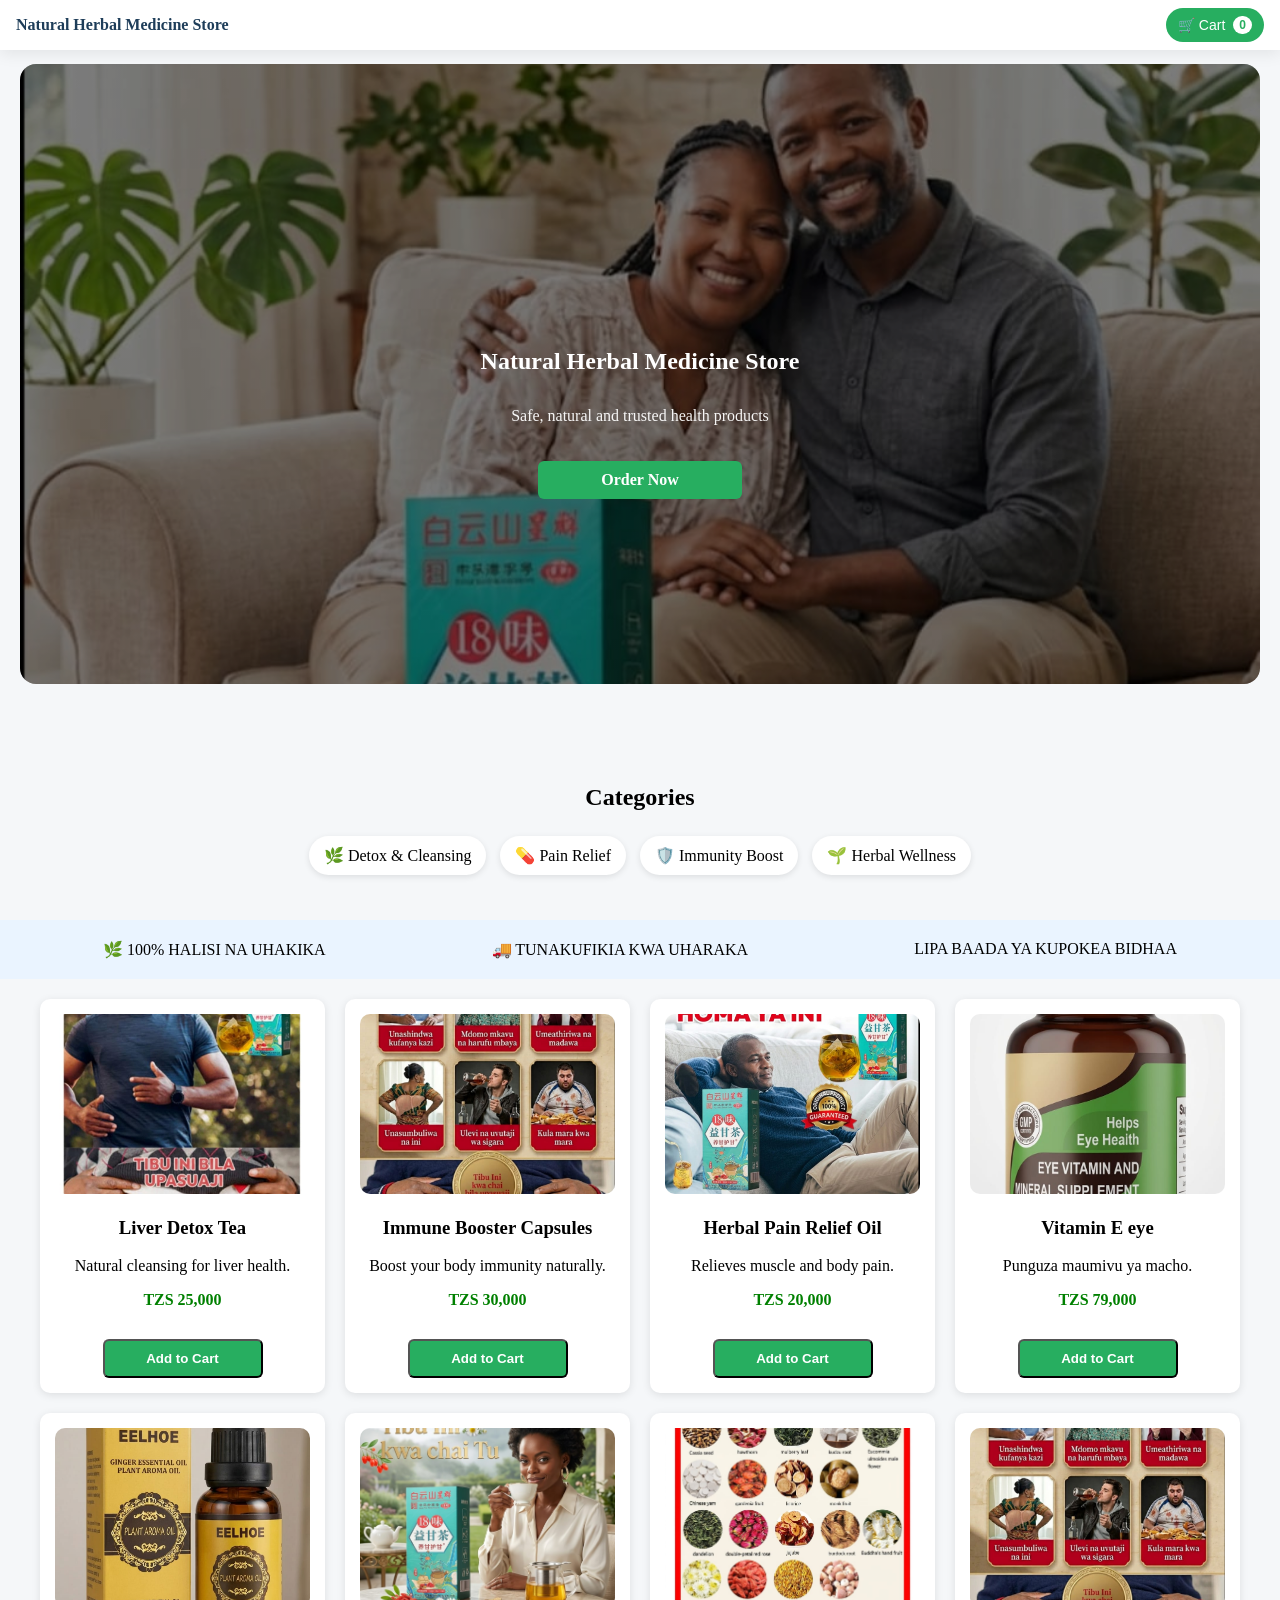
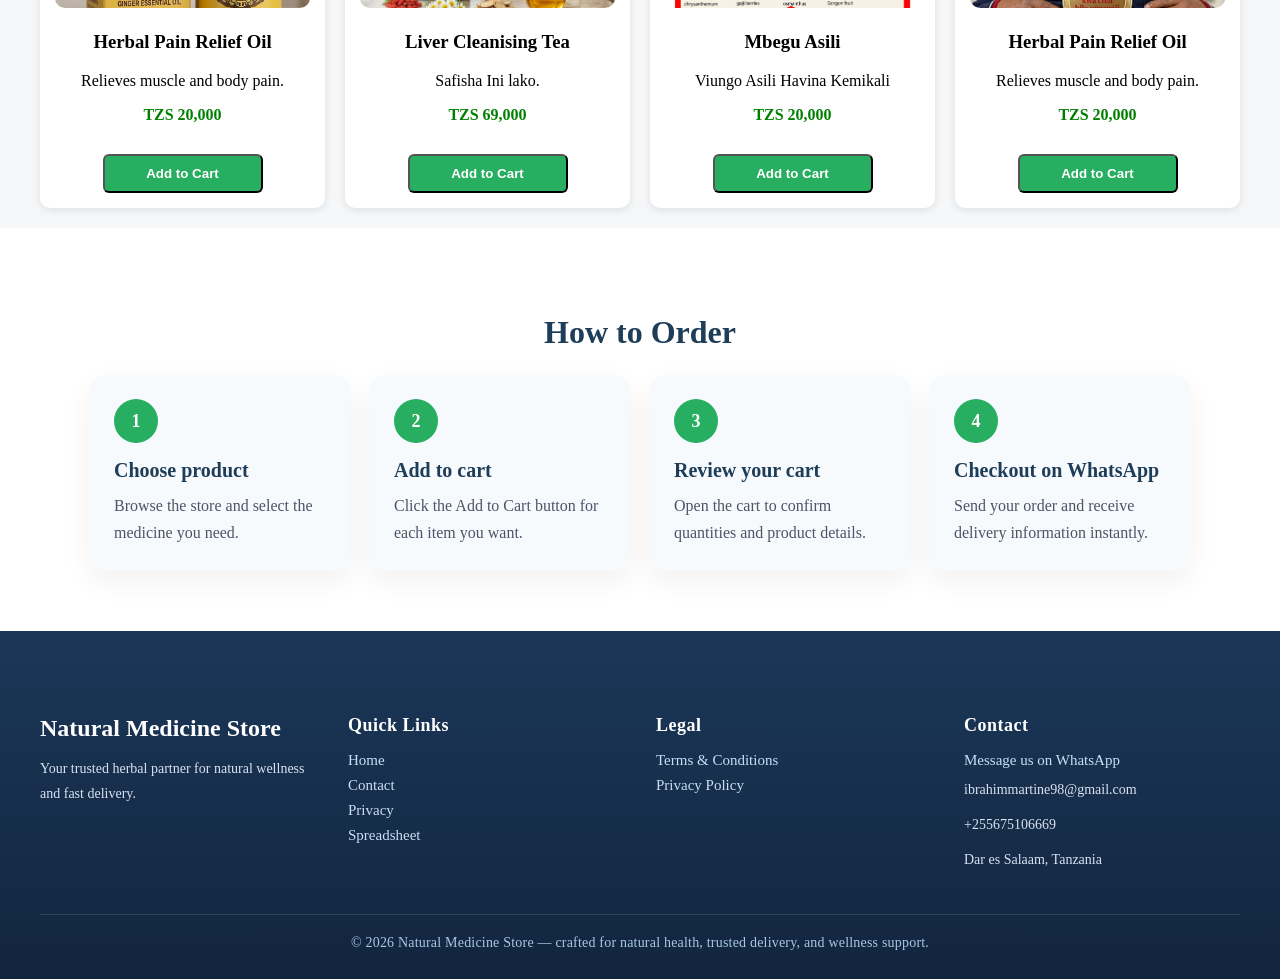
==== index.html @ 86087eaa "Add files via upload" ====
<!DOCTYPE html>
<html lang="en">
<head>
<meta charset="UTF-8">
<meta name="viewport" content="width=device-width, initial-scale=1.0">
<title>Natural Medicine Store</title>

<!-- LINK CSS FILE -->
<link rel="stylesheet" href="style.css">
</head>

<body>
<header class="site-header">
  <div class="brand">
    <h1>Natural Herbal Medicine Store</h1>
  </div>
  <button id="cartButton" class="cart-button" aria-label="Toggle cart" onclick="toggleCart()">
    🛒 Cart <span id="cartCountBadge">0</span>
  </button>
</header>
<div class="cart-dropdown" id="cartDropdown" aria-hidden="true">
  <div class="cart-header">
    <h2>Your Cart (<span id="cartCount">0</span>)</h2>
    <button class="close-cart" onclick="toggleCart(false)" aria-label="Close cart">&times;</button>
  </div>
  <div id="cartItems" class="cart-items">Your cart is empty.</div>
  <div class="cart-summary">
    <p>Total: TZS <span id="total">0</span></p>
    <button class="checkout" onclick="openCheckoutForm()">Checkout</button>
  </div>
</div>
<!-- HERO -->
<section class="hero">
  <h1>Natural Herbal Medicine Store</h1>
  <p>Safe, natural and trusted health products</p>
  <a href="#products" class="btn">Order Now</a>
</section>

<!-- CATEGORIES (2) -->
<section class="categories">
  <h2>Categories</h2>

  <div class="category-box">
    🌿 Detox & Cleansing
  </div>

  <div class="category-box">
    💊 Pain Relief
  </div>

  <div class="category-box">
    🛡️ Immunity Boost
  </div>

  <div class="category-box">
    🌱 Herbal Wellness
  </div>
</section>

<!-- TRUST (5) -->
<section class="trust">
  <div>🌿 100% HALISI NA UHAKIKA</div>
  <div>🚚 TUNAKUFIKIA KWA UHARAKA</div>
  <div>LIPA BAADA YA KUPOKEA BIDHAA</div>
</section>

<!-- PRODUCTS -->
<main id="products" class="main-content">
  <div class="container">

    <div class="card">
      <img src="pics/WhatsApp Image 2026-05-21 at 21.22.15.jpeg" alt="Liver Detox Tea">
      <h3>Liver Detox Tea</h3>
      <p>Natural cleansing for liver health.</p>
      <p class="price">TZS 25,000</p>
      <button class="btn" onclick="addToCart('Liver Detox Tea', 25000)">Add to Cart</button>
    </div>

    <div class="card">
      <img src="pics/WhatsApp Image 2026-05-21 at 21.22.15 (1).jpeg" alt="Immune Booster Capsules">
      <h3>Immune Booster Capsules</h3>
      <p>Boost your body immunity naturally.</p>
      <p class="price">TZS 30,000</p>
      <button class="btn" onclick="addToCart('Immune Booster Capsules', 30000)">Add to Cart</button>
    </div>

    <div class="card">
      <img src="pics/WhatsApp Image 2026-05-21 at 21.22.15 (2).jpeg" alt="Herbal Pain Relief Oil">
      <h3>Herbal Pain Relief Oil</h3>
      <p>Relieves muscle and body pain.</p>
      <p class="price">TZS 20,000</p>
      <button class="btn" onclick="addToCart('Herbal Pain Relief Oil', 20000)">Add to Cart</button>
    </div>
 <div class="card">
      <img src="pics/WhatsApp Image 2026-05-22 at 18.37.34 (2).jpeg" alt="Herbal Pain Relief Oil">
      <h3>Vitamin E eye</h3>
      <p>Punguza maumivu ya macho.</p>
      <p class="price">TZS 79,000</p>
      <button class="btn" onclick="addToCart('Vitamin E eye', 79000)">Add to Cart</button>
    </div>

 <div class="card">
      <img src="pics/WhatsApp Image 2026-05-22 at 18.37.34 (3).jpeg" alt="Herbal Pain Relief Oil">
      <h3>Herbal Pain Relief Oil</h3>
      <p>Relieves muscle and body pain.</p>
      <p class="price">TZS 20,000</p>
      <button class="btn" onclick="addToCart('Herbal Pain Relief Oil', 20000)">Add to Cart</button>
    </div>
     <div class="card">
      <img src="pics/WhatsApp Image 2026-05-21 at 21.22.59.jpeg" alt="Herbal Pain Relief Oil">
      <h3>Liver Cleanising Tea</h3>
      <p>Safisha Ini lako.</p>
      <p class="price">TZS 69,000</p>
      <button class="btn" onclick="addToCart('Liver Cleanising Tea', 69000)">Add to Cart</button>
    </div>
     <div class="card">
      <img src="pics/WhatsApp Image 2026-05-21 at 22.23.45 (1).jpeg" alt="Herbal Pain Relief Oil">
      <h3>Mbegu Asili</h3>
      <p>Viungo Asili Havina Kemikali</p>
      <p class="price">TZS 20,000</p>
      <button class="btn" onclick="addToCart('Mbegu Asili', 20000)">Add to Cart</button>
    </div>
     <div class="card">
      <img src="pics/WhatsApp Image 2026-05-21 at 21.22.15 (1).jpeg" alt="Herbal Pain Relief Oil">
      <h3>Herbal Pain Relief Oil</h3>
      <p>Relieves muscle and body pain.</p>
      <p class="price">TZS 20,000</p>
      <button class="btn" onclick="addToCart('Herbal Pain Relief Oil', 20000)">Add to Cart</button>
    </div>

  </div>
</main>

<!-- HOW TO ORDER (4) -->
<section class="how-order">
  <h2>How to Order</h2>

  <div class="steps">
    <div class="step-card">
      <div class="step-number">1</div>
      <div class="step-content">
        <h3>Choose product</h3>
        <p>Browse the store and select the medicine you need.</p>
      </div>
    </div>
    <div class="step-card">
      <div class="step-number">2</div>
      <div class="step-content">
        <h3>Add to cart</h3>
        <p>Click the Add to Cart button for each item you want.</p>
      </div>
    </div>
    <div class="step-card">
      <div class="step-number">3</div>
      <div class="step-content">
        <h3>Review your cart</h3>
        <p>Open the cart to confirm quantities and product details.</p>
      </div>
    </div>
    <div class="step-card">
      <div class="step-number">4</div>
      <div class="step-content">
        <h3>Checkout on WhatsApp</h3>
        <p>Send your order and receive delivery information instantly.</p>
      </div>
    </div>
  </div>
</section>

<!-- ORDER MODAL -->
<div class="modal" id="orderModal">

  <div class="modal-content">

    <span class="close-btn">&times;</span>

    <h2>Submit Your Order</h2>

    <div id="orderSummaryDisplay" class="order-summary-display">Please review your selected items before submitting.</div>

    <form class="order-form" id="checkoutForm" action="https://docs.google.com/forms/u/0/d/e/1FAIpQLSfnuvNSPP-qaJKgZa5SPJWNSLyfyTn90zziI1OBH-H8wRUbew/formResponse" method="POST" target="_blank" onsubmit="submitOrderToGoogleSheet(event)">

      <input type="text" id="customerName" name="entry.942522329" placeholder="Full Name" autocomplete="name" required>

      <input type="tel" id="customerPhone" name="entry.791209487" placeholder="Phone Number" autocomplete="tel" required>

      <input type="text" id="customerLocation" name="entry.498752024" placeholder="Address" autocomplete="street-address" required>

      <textarea id="customerNotes" name="entry.1526636738" placeholder="Additional Notes"></textarea>

      <input type="hidden" id="customerOrderSummary" name="entry.1662885166">

      <button type="submit">Submit Order</button>

    </form>

  </div>

</div>
<!-- FOOTER NAVIGATION -->
<footer class="site-footer">
  <div class="footer-nav">
    <div class="footer-box brand-box">
      <h3>Natural Medicine Store</h3>
      <p>Your trusted herbal partner for natural wellness and fast delivery.</p>
    </div>

    <div class="footer-box">
      <h4>Quick Links</h4>
      <a href="home.html">Home</a>
      <a href="contacts.html">Contact</a>
      <a href="privacy.html">Privacy</a>
      <a href="https://docs.google.com/spreadsheets/d/e/2PACX-1vS_bCB26eyRlg9YIRBshI_ldUnJxYEa_SJ3iwgpzoTdsbCWXqbNA8Bfqf0vTgKK1xXds-EL3Pj55qef/pubhtml" target="_blank" rel="noreferrer">Spreadsheet</a>
    </div>

    <div class="footer-box">
      <h4>Legal</h4>
      <a href="terms&condition.html">Terms & Conditions</a>
      <a href="privacy.html">Privacy Policy</a>
    </div>

    <div class="footer-box">
      <h4>Contact</h4>
      <a href="https://wa.me/255662887661 " target="_blank">Message us on WhatsApp</a>
      <p>ibrahimmartine98@gmail.com</p>
      <p>+255675106669</p>
      <p>Dar es Salaam, Tanzania</p>
    </div>
  </div>

  <div class="footer-bottom">
    <p>© 2026 Natural Medicine Store — crafted for natural health, trusted delivery, and wellness support.</p>
  </div>
</footer>

<script>

let cart = [];

function addToCart(name, price) {
  const existing = cart.find(item => item.name === name);
  if (existing) {
    existing.quantity += 1;
  } else {
    cart.push({name, price, quantity: 1});
  }
  updateCart();
  toggleCart(true);
}

function updateCart() {
  const cartItems = document.getElementById("cartItems");
  const cartCount = document.getElementById("cartCount");
  const cartCountBadge = document.getElementById("cartCountBadge");
  const total = document.getElementById("total");

  cartItems.innerHTML = "";
  let sum = 0;
  let quantityTotal = 0;

  if (cart.length === 0) {
    cartItems.innerHTML = '<p class="empty-cart">Your cart is empty.</p>';
  } else {
    cart.forEach((item, index) => {
      const itemTotal = item.price * item.quantity;
      sum += itemTotal;
      quantityTotal += item.quantity;

      cartItems.innerHTML += `
        <div class="cart-item">
          <div class="item-info">
            <p class="item-name">${item.name}</p>
            <p class="item-price">TZS ${item.price} x ${item.quantity} = TZS ${itemTotal}</p>
          </div>
          <div class="item-actions">
            <button class="qty-btn" onclick="decrementQuantity(${index})">−</button>
            <span class="qty-value">${item.quantity}</span>
            <button class="qty-btn" onclick="incrementQuantity(${index})">+</button>
            <button class="remove-btn" onclick="removeItem(${index})">Remove</button>
          </div>
        </div>
      `;
    });
  }

  cartCount.innerText = quantityTotal;
  cartCountBadge.innerText = quantityTotal;
  total.innerText = sum;
}

function incrementQuantity(index) {
  cart[index].quantity += 1;
  updateCart();
}

function decrementQuantity(index) {
  if (cart[index].quantity > 1) {
    cart[index].quantity -= 1;
  } else {
    cart.splice(index, 1);
  }
  updateCart();
}

function removeItem(index) {
  cart.splice(index, 1);
  updateCart();
}

function toggleCart(forceOpen) {
  const dropdown = document.getElementById("cartDropdown");
  if (!dropdown) return;
  // ensure any inline 'display:none' is reset when user explicitly toggles
  dropdown.style.display = '';
  const isOpen = dropdown.classList.contains("open");
  const shouldOpen = forceOpen === true || (forceOpen !== false && !isOpen);

  if (shouldOpen) {
    dropdown.classList.add("open");
    dropdown.setAttribute("aria-hidden", "false");
  } else {
    dropdown.classList.remove("open");
    dropdown.setAttribute("aria-hidden", "true");
  }
}

function openCheckoutForm() {
  if (cart.length === 0) {
    alert("Your cart is empty. Add a product first.");
    return;
  }

  // Close the cart dropdown so the checkout modal can take focus
  const dropdown = document.getElementById("cartDropdown");
  if (dropdown) {
    dropdown.classList.remove("open");
    dropdown.setAttribute("aria-hidden", "true");
    // hide completely while checkout modal is open
    dropdown.style.display = 'none';
  }

  updateCheckoutSummary();
  modal.style.display = "flex";
}

function updateCheckoutSummary() {
  const summaryDisplay = document.getElementById("orderSummaryDisplay");
  const summaryInput = document.getElementById("customerOrderSummary");

  let orderText = "Order details:\n\n";
  let total = 0;

  if (cart.length === 0) {
    summaryDisplay.innerHTML = '<p class="empty-cart">Your cart is empty.</p>';
    summaryInput.value = '';
    return;
  }

  // Build an HTML list for a clearer visual summary
  let html = '<ul class="order-list">';

  cart.forEach(item => {
    const itemTotal = item.price * item.quantity;
    total += itemTotal;
    orderText += `${item.name} x ${item.quantity} = TZS ${itemTotal}\n`;

    html += `\n  <li class="order-item">\n    <div class=\"order-name\">${item.name}</div>\n    <div class=\"order-qty\">Qty: ${item.quantity}</div>\n    <div class=\"order-price\">TZS ${itemTotal}</div>\n  </li>`;
  });

  html += '\n</ul>';
  html += `<p class="order-total">Total: TZS ${total}</p>`;

  summaryDisplay.innerHTML = html;
  summaryInput.value = orderText + `\nTotal: TZS ${total}`;
}

function submitOrderToGoogleSheet(event) {
  const form = document.getElementById("checkoutForm");

  // Ensure the summary input is updated before the form is submitted.
  updateCheckoutSummary();

  const dropdown = document.getElementById("cartDropdown");
  if (dropdown) {
    dropdown.style.display = "";
    dropdown.classList.remove("open");
    dropdown.setAttribute("aria-hidden", "true");
  }

  cart = [];
  updateCart();
  modal.style.display = "none";

  // Allow the browser to submit the form normally to Google Forms.
  return true;
}

const modal = document.getElementById("orderModal");
const closeBtn = document.querySelector(".close-btn");

/* CLOSE MODAL */
closeBtn.addEventListener("click", () => {
  modal.style.display = "none";
});

/* CLOSE WHEN CLICK OUTSIDE */
window.addEventListener("click", (e) => {

  if (e.target === modal) {
    modal.style.display = "none";
  }

});

document.addEventListener("click", (e) => {
  const dropdown = document.getElementById("cartDropdown");
  const button = document.getElementById("cartButton");
  if (!dropdown.contains(e.target) && !button.contains(e.target)) {
    dropdown.classList.remove("open");
    dropdown.setAttribute("aria-hidden", "true");
  }
});

updateCart();

</script>

</body>
</html>
---- style.css ----
body {
  margin: 0;
  padding-top: 64px;
  background: #f5f7f9;
  overflow-x: hidden;
}

.site-header {
  position: fixed;
  top: 0;
  left: 0;
  right: 0;
  z-index: 1000;
  display: flex;
  justify-content: space-between;
  align-items: center;
  padding: 8px 16px;
  background: #ffffff;
  box-shadow: 0 4px 15px rgba(0,0,0,0.08);
}

.site-header .brand h1 {
  margin: 0;
  font-size: 16px;
  color: #1e3d59;
}

.cart-button {
  display: inline-flex;
  align-items: center;
  gap: 8px;
  border: none;
  background: #27ae60;
  color: white;
  border-radius: 999px;
  padding: 8px 12px;
  cursor: pointer;
  font-size: 14px;
}

#cartCountBadge {
  background: #ffffff;
  color: #27ae60;
  border-radius: 999px;
  padding: 2px 6px;
  font-size: 12px;
  font-weight: bold;
}

/* HERO */
.hero {
  position: relative;
  display: flex;
  flex-direction: column;
  justify-content: center;
  text-align: center;
  padding: 140px 20px 60px;
  margin: 0 auto 40px;
  max-width: 1200px;
  min-height: 420px;
  border-radius: 16px;
  background: linear-gradient(rgba(0,0,0,0.35), rgba(0,0,0,0.35)),
    url("pics/WhatsApp Image 2026-05-21 at 22.23.45.jpeg") center/cover no-repeat;
  color: white;
  overflow: hidden;
}

.hero h1 {
  color: #ffffff;
  margin-bottom: 16px;
}

.hero p {
  color: rgba(255,255,255,0.95);
}

.hero::before {
  content: "";
  position: absolute;
  inset: 0;
  background: rgba(0,0,0,0.25);
  z-index: 0;
}

.hero > * {
  position: relative;
  z-index: 1;
}

.btn {
  display: inline-flex;
  align-items: center;
  justify-content: center;
  margin: 20px auto 0;
  padding: 10px 22px;
  min-width: 160px;
  max-width: 280px;
  width: auto;
  background: #27ae60;
  color: white;
  text-decoration: none;
  border-radius: 6px;
  font-weight: 600;
}
/* CATEGORIES */
.categories {
  text-align: center;
  padding: 40px 20px;
}

.category-box {
  display: inline-block;
  background: white;
  padding: 10px 15px;
  margin: 5px;
  border-radius: 20px;
  box-shadow: 0 2px 6px rgba(0,0,0,0.1);
}


/* PRODUCTS */
.main-content {
  display: grid;
  grid-template-columns: 1fr;
  gap: 20px;
  align-items: start;
  padding: 20px;
  max-width: 1200px;
  margin: auto;
}

.container {
  display: grid;
  grid-template-columns: repeat(auto-fit, minmax(250px, 1fr));
  gap: 20px;
}

.card {
  background: white;
  border-radius: 10px;
  padding: 15px;
  box-shadow: 0 2px 8px rgba(0,0,0,0.1);
  text-align: center;
}

.card img {
  width: 100%;
  height: 180px;
  object-fit: cover;
  border-radius: 10px;
}

.price {
  color: green;
  font-weight: bold;
  margin: 10px 0;
}

.btn:hover {
  background: #219150;
}
/* TRUST */
.trust {
  display: flex;
  justify-content: space-around;
  padding: 20px;
  background: #eaf4ff;
}

/* HOW TO ORDER */
.how-order {
  text-align: center;
  padding: 60px 20px;
  background: #ffffff;
}

.how-order h2 {
  font-size: 32px;
  margin-bottom: 24px;
  color: #1e3d59;
}

.steps {
  display: grid;
  grid-template-columns: repeat(auto-fit, minmax(220px, 1fr));
  gap: 20px;
  max-width: 1100px;
  margin: 0 auto;
}

.step-card {
  background: #f7fafc;
  border-radius: 16px;
  padding: 24px;
  text-align: left;
  box-shadow: 0 10px 30px rgba(0, 0, 0, 0.06);
  transition: transform 0.25s ease, box-shadow 0.25s ease;
}

.step-card:hover {
  transform: translateY(-4px);
  box-shadow: 0 16px 40px rgba(0, 0, 0, 0.09);
}

.step-number {
  width: 44px;
  height: 44px;
  border-radius: 50%;
  background: #27ae60;
  color: white;
  display: inline-flex;
  align-items: center;
  justify-content: center;
  font-size: 18px;
  font-weight: 700;
  margin-bottom: 16px;
}

.step-content h3 {
  margin: 0 0 10px;
  font-size: 20px;
  color: #1e3d59;
}

.step-content p {
  margin: 0;
  color: #4a5568;
  line-height: 1.7;
}

.order-summary-display {
  background: #f3f7fb;
  color: #1e3d59;
  border-radius: 12px;
  padding: 16px;
  margin-bottom: 18px;
  white-space: pre-wrap;
  font-size: 14px;
  line-height: 1.7;
  border: 1px solid #dbe8f3;
}

.order-list {
  list-style: none;
  padding: 0;
  margin: 0 0 10px 0;
}

.order-item {
  display: flex;
  justify-content: space-between;
  gap: 12px;
  padding: 10px;
  border-radius: 10px;
  background: white;
  margin-bottom: 8px;
  align-items: center;
}

.order-name {
  flex: 1 1 auto;
  font-weight: 700;
  color: #0f2b45;
}

.order-qty {
  flex: 0 0 auto;
  color: #556b7a;
  margin-left: 8px;
}

.order-price {
  flex: 0 0 auto;
  color: #1e3d59;
  font-weight: 700;
}

.order-total {
  margin-top: 12px;
  font-weight: 800;
  color: #0f2b45;
}

/* FOOTER */
.site-footer {
  background: linear-gradient(180deg, #1b3758 0%, #12253f 100%);
  color: white;
  padding: 60px 24px 28px;
}

.footer-nav {
  display: grid;
  grid-template-columns: repeat(auto-fit, minmax(220px, 1fr));
  gap: 32px;
  max-width: 1200px;
  margin: auto;
  padding-bottom: 32px;
  border-bottom: 1px solid rgba(255, 255, 255, 0.12);
}

.footer-box {
  min-width: 180px;
}

.brand-box h3 {
  font-size: 24px;
  margin-bottom: 14px;
}

.footer-box h4 {
  margin-bottom: 16px;
  font-size: 18px;
  letter-spacing: 0.5px;
}

.footer-box p {
  color: #d8e2f2;
  font-size: 14px;
  margin: 0 0 10px;
  line-height: 1.8;
}

.footer-box a {
  display: block;
  color: #c8def4;
  text-decoration: none;
  margin: 8px 0;
  font-size: 15px;
}

.footer-box a:hover {
  color: #ffffff;
}

.footer-bottom {
  max-width: 1200px;
  margin: 20px auto 0;
  text-align: center;
  color: #a9c7e4;
  font-size: 14px;
  letter-spacing: 0.2px;
}

.footer-bottom p {
  margin: 0;
}
/* MODAL BACKGROUND */
.modal {
  display: none;
  position: fixed;
  z-index: 2000;
  left: 0;
  top: 0;
  width: 100%;
  height: 100%;
  background: rgba(0,0,0,0.6);

  justify-content: center;
    align-items: flex-start;
}

/* CART DROPDOWN */
.cart-dropdown {
  position: fixed;
  top: 64px;
  right: 24px;
  width: min(420px, calc(100% - 48px));
  background: white;
  border-radius: 14px;
  box-shadow: 0 16px 30px rgba(0,0,0,0.12);
  padding: 22px;
  opacity: 0;
  visibility: hidden;
  transform: translateY(-10px);
  transition: opacity 0.25s ease, transform 0.25s ease, visibility 0.25s ease;
  z-index: 1005;
}

.cart-dropdown.open {
  opacity: 1;
  visibility: visible;
  transform: translateY(0);
}

.cart-header {
  display: flex;
  justify-content: space-between;
  align-items: center;
  margin-bottom: 18px;
}

.cart-header h2 {
  margin: 0;
  font-size: 22px;
}

.close-cart {
  border: none;
  background: transparent;
  font-size: 26px;
  cursor: pointer;
  line-height: 1;
}

.cart-items {
  min-height: 180px;
  margin-bottom: 18px;
}

.cart-item {
  background: #f7fafc;
  border-radius: 14px;
  padding: 14px;
  margin-bottom: 14px;
}

.item-info {
  margin-bottom: 12px;
}

.item-name {
  margin: 0;
  font-weight: 700;
}

.item-price {
  margin: 8px 0 0;
  color: #555;
  font-size: 14px;
}

.item-actions {
  display: flex;
  flex-wrap: wrap;
  gap: 10px;
  align-items: center;
}

.qty-btn {
  border: none;
  background: #27ae60;
  color: white;
  border-radius: 8px;
  width: 32px;
  height: 32px;
  cursor: pointer;
  font-size: 18px;
  line-height: 0;
}

.qty-value {
  min-width: 24px;
  text-align: center;
  font-weight: 700;
}

.remove-btn {
  padding: 8px 12px;
  background: #d73925;
  color: white;
  border: none;
  border-radius: 8px;
  cursor: pointer;
  font-size: 13px;
}

.remove-btn:hover {
  background: #b72c1d;
}

.cart-summary {
  border-top: 1px solid #e6e9ef;
  padding-top: 18px;
}

.cart-summary p {
  margin: 0 0 12px;
  font-size: 18px;
  font-weight: 700;
}

.checkout {
  width: 100%;
  padding: 12px;
  background: #27ae60;
  color: white;
  border: none;
  border-radius: 10px;
  cursor: pointer;
  font-size: 16px;
}

.checkout:hover {
  background: #219150;
}

.empty-cart {
  color: #555;
  margin: 0;
  font-size: 15px;
}

/* MODAL BOX */
.modal-content {
  background: white;
  width: 90%;
  max-width: 500px;
  padding: 30px;
  border-radius: 12px;
  position: relative;
  animation: popup 0.3s ease;
}

@media (max-width: 900px) {
  .main-content {
    grid-template-columns: 1fr;
  }
}

/* ANIMATION */
@keyframes popup {
  from {
    transform: scale(0.8);
    opacity: 0;
  }

  to {
    transform: scale(1);
    opacity: 1;
  }
}

/* CLOSE BUTTON */
.close-btn {
  position: absolute;
  top: 15px;
  right: 20px;
  font-size: 24px;
  cursor: pointer;
}

/* FORM */
.order-form {
  display: flex;
  flex-direction: column;
}

.order-form input,
.order-form textarea {
  margin-bottom: 15px;
  padding: 12px;
  border: 1px solid #ccc;
  border-radius: 6px;
}

.order-form button {
  padding: 12px;
  background: #27ae60;
  color: white;
  border: none;
  border-radius: 6px;
  cursor: pointer;
}

.order-form button:hover {
  background: #219150;
}
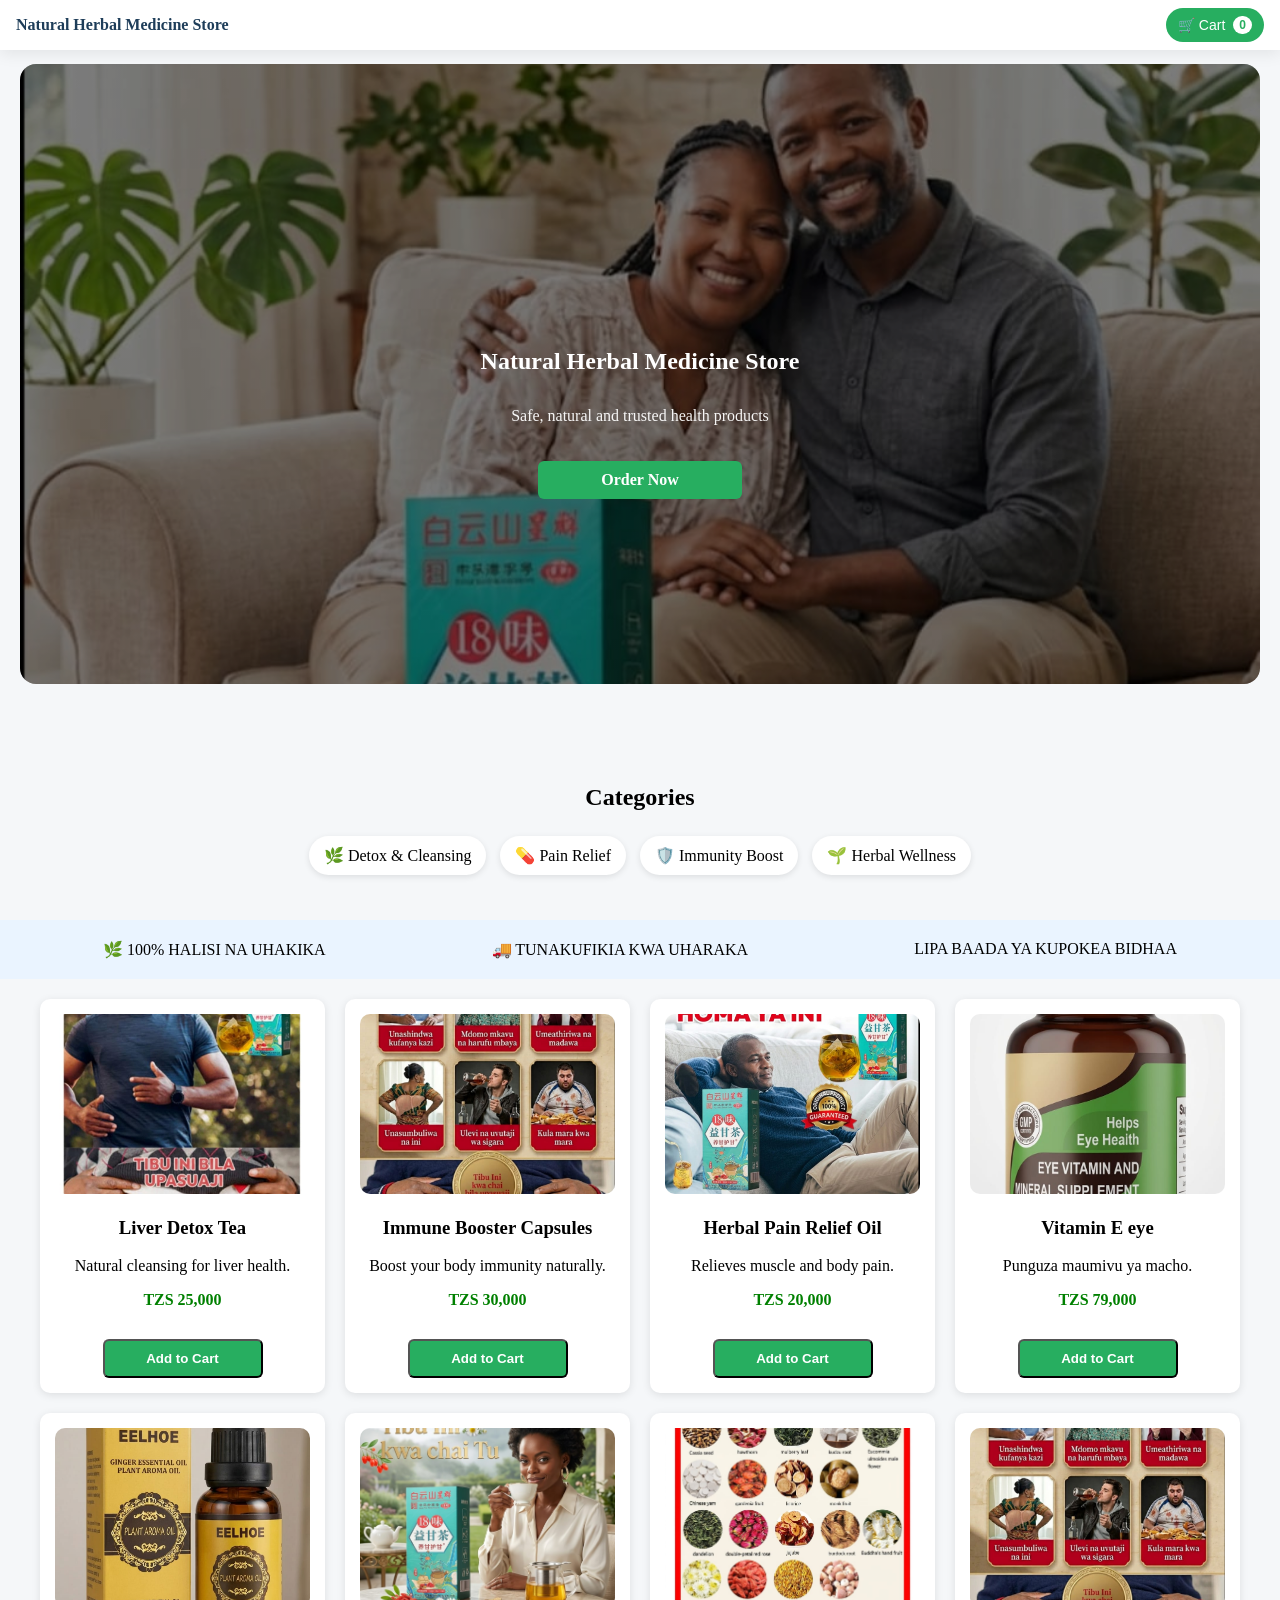
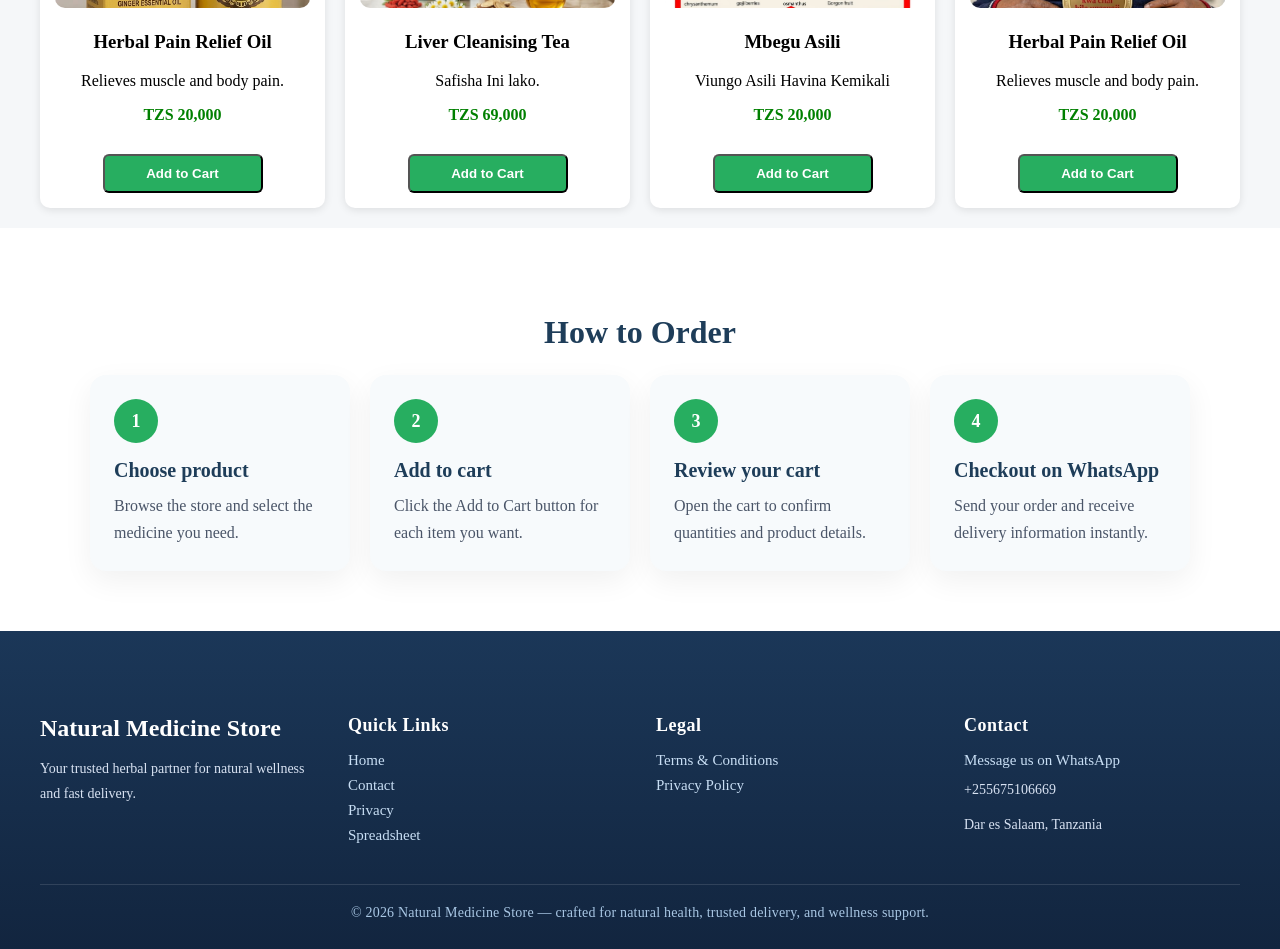
==== commit 73efd722: "Fix HTML encoding issues in index.html" ====
--- a/index.html
+++ b/index.html
@@ -222,7 +222,6 @@
     <div class="footer-box">
       <h4>Contact</h4>
       <a href="https://wa.me/255662887661 " target="_blank">Message us on WhatsApp</a>
-      <p>ibrahimmartine98@gmail.com</p>
       <p>+255675106669</p>
       <p>Dar es Salaam, Tanzania</p>
     </div>
@@ -426,4 +425,4 @@
 </script>
 
 </body>
-</html>+</html>
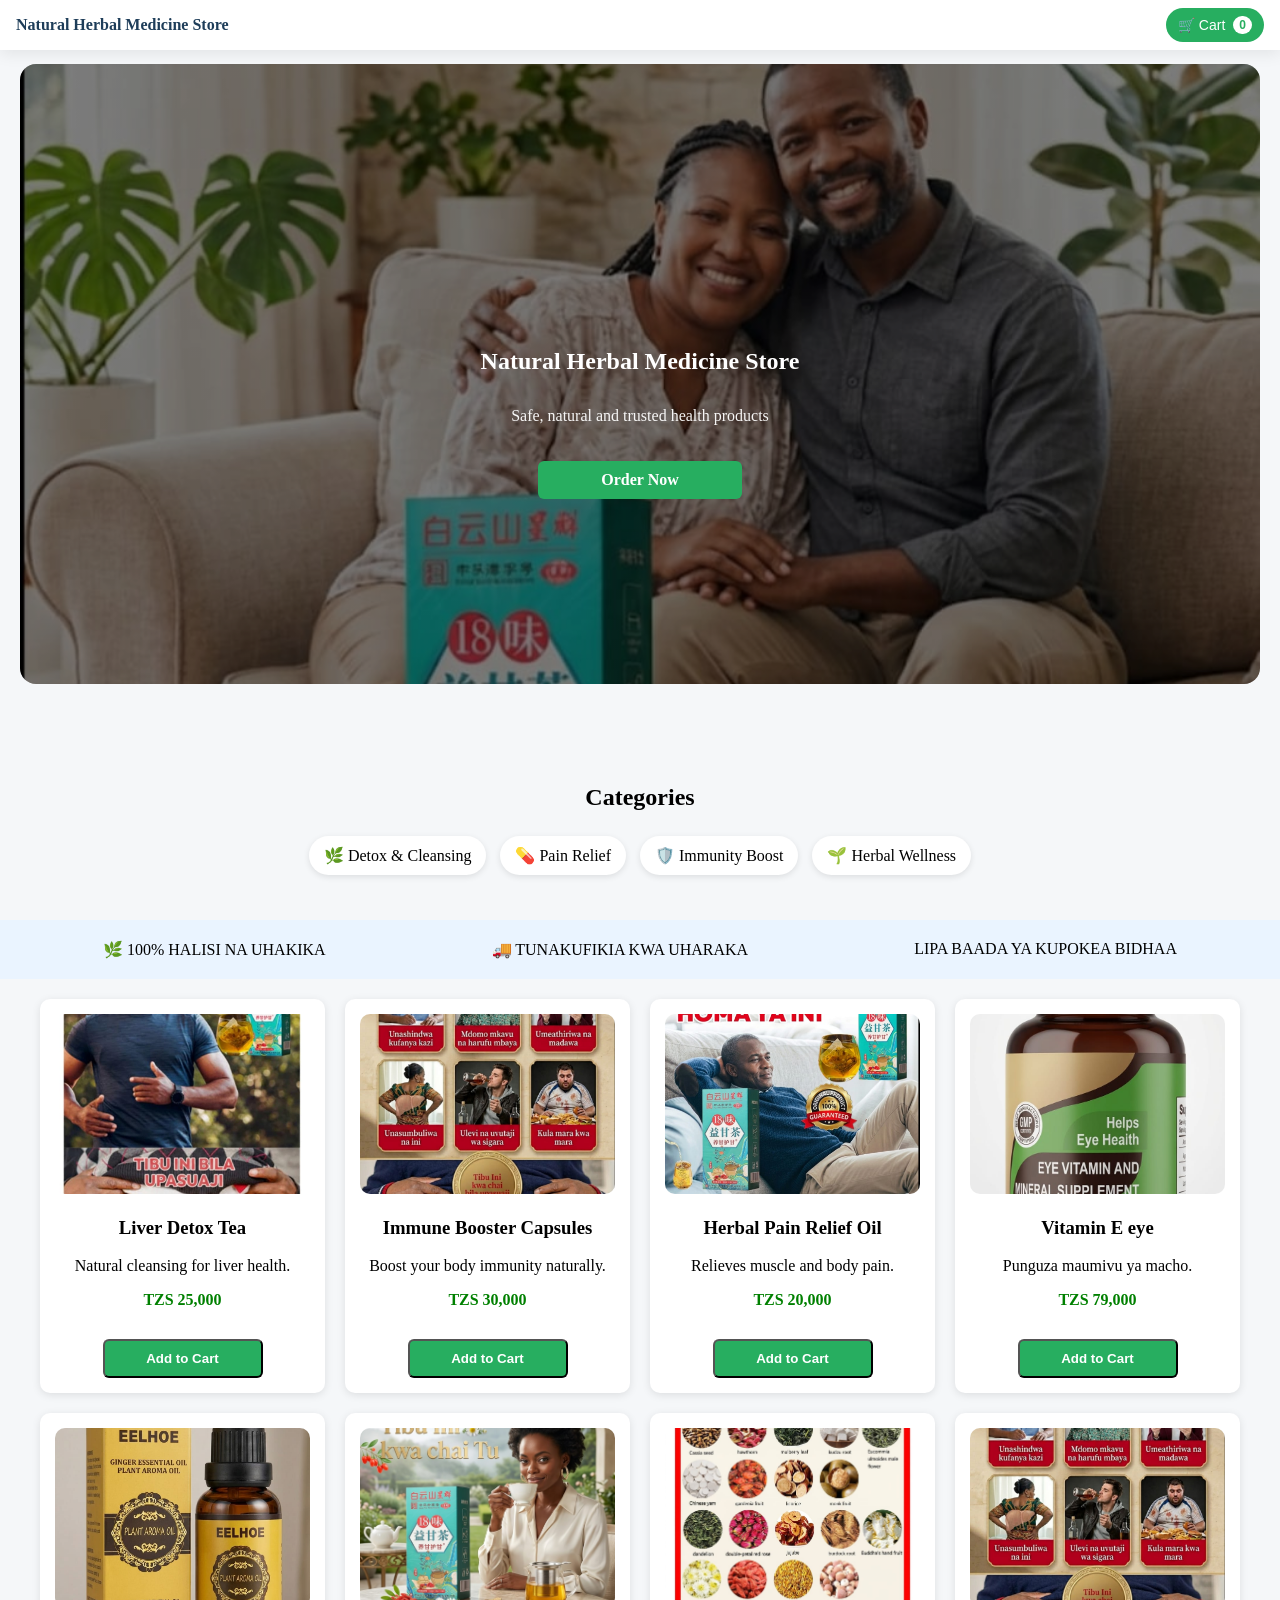
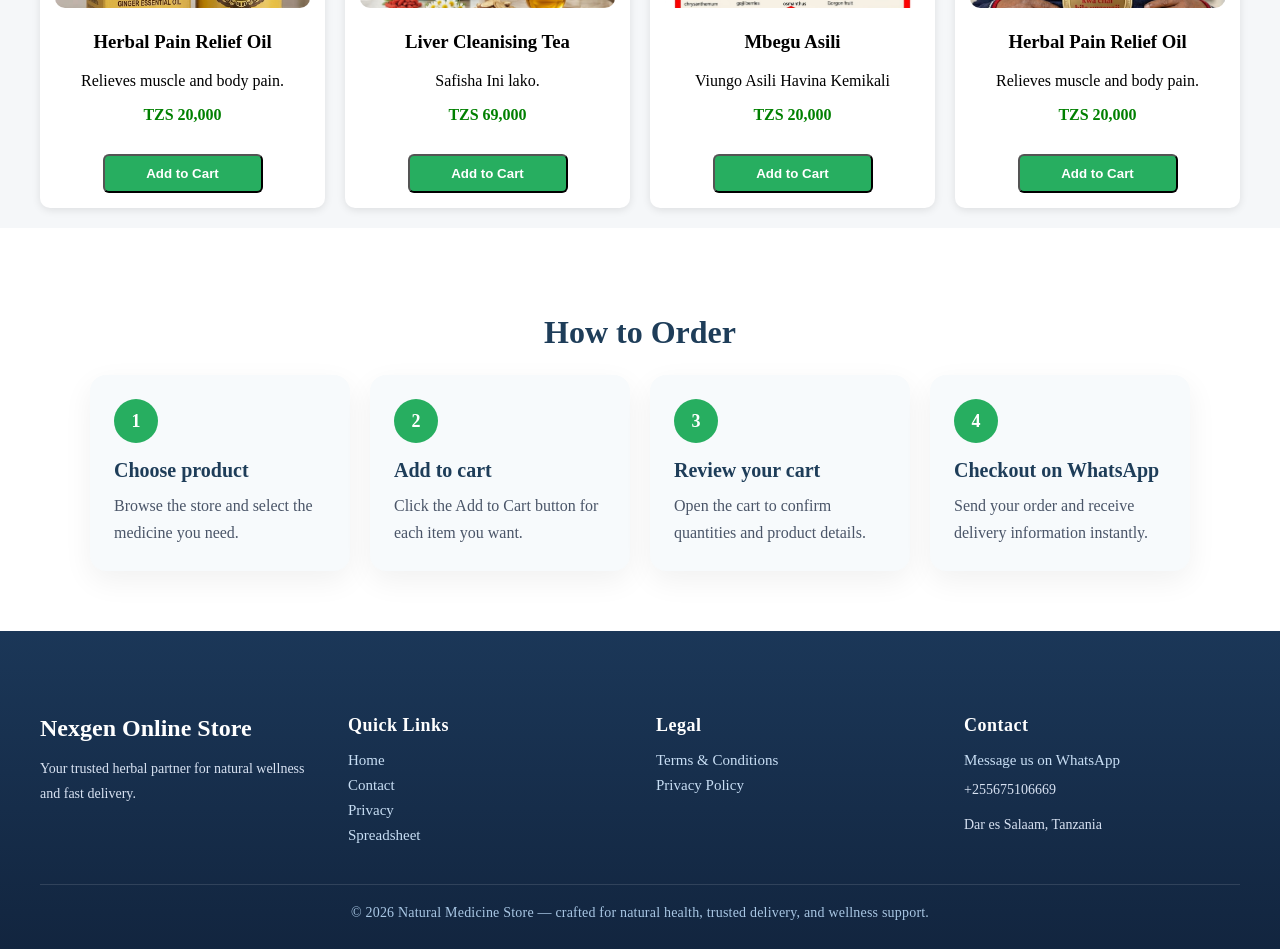
==== commit 62327af8: "Update index.html" ====
--- a/index.html
+++ b/index.html
@@ -201,7 +201,7 @@
 <footer class="site-footer">
   <div class="footer-nav">
     <div class="footer-box brand-box">
-      <h3>Natural Medicine Store</h3>
+      <h3>Nexgen Online Store</h3>
       <p>Your trusted herbal partner for natural wellness and fast delivery.</p>
     </div>
 
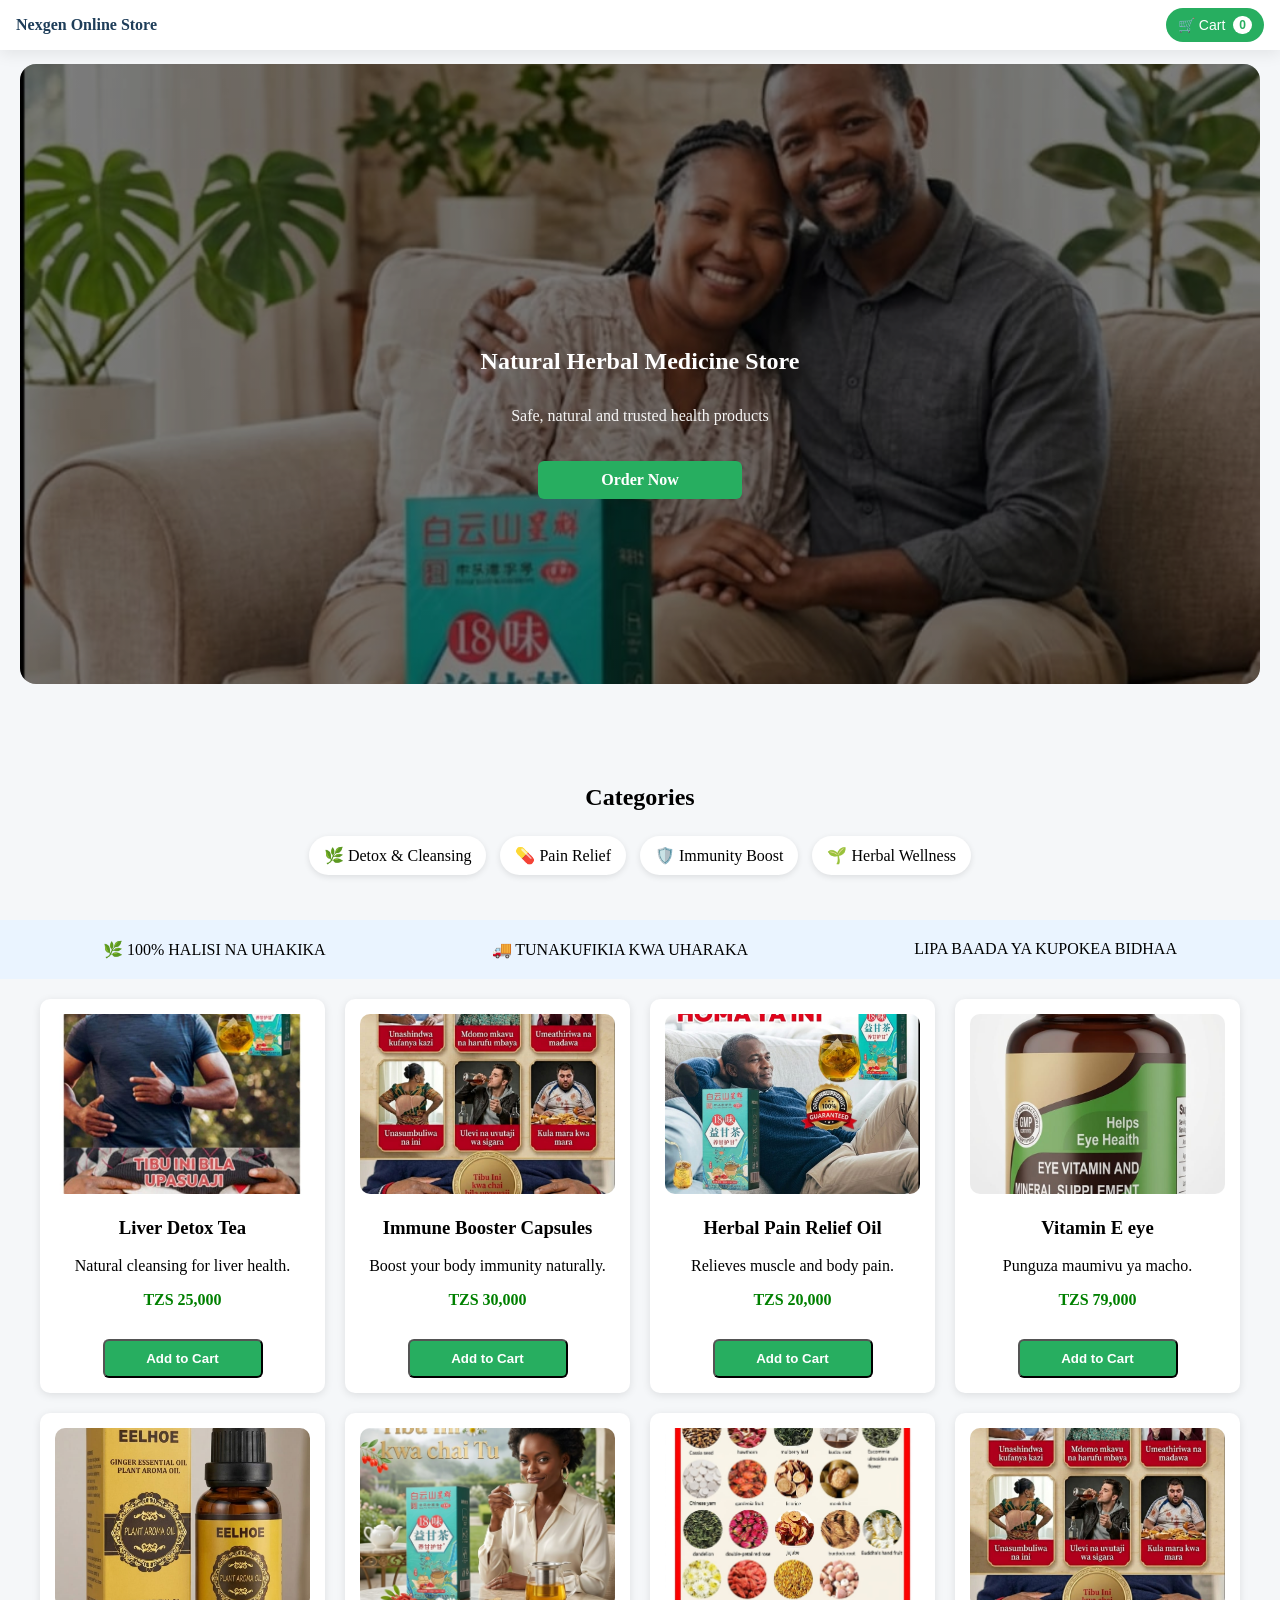
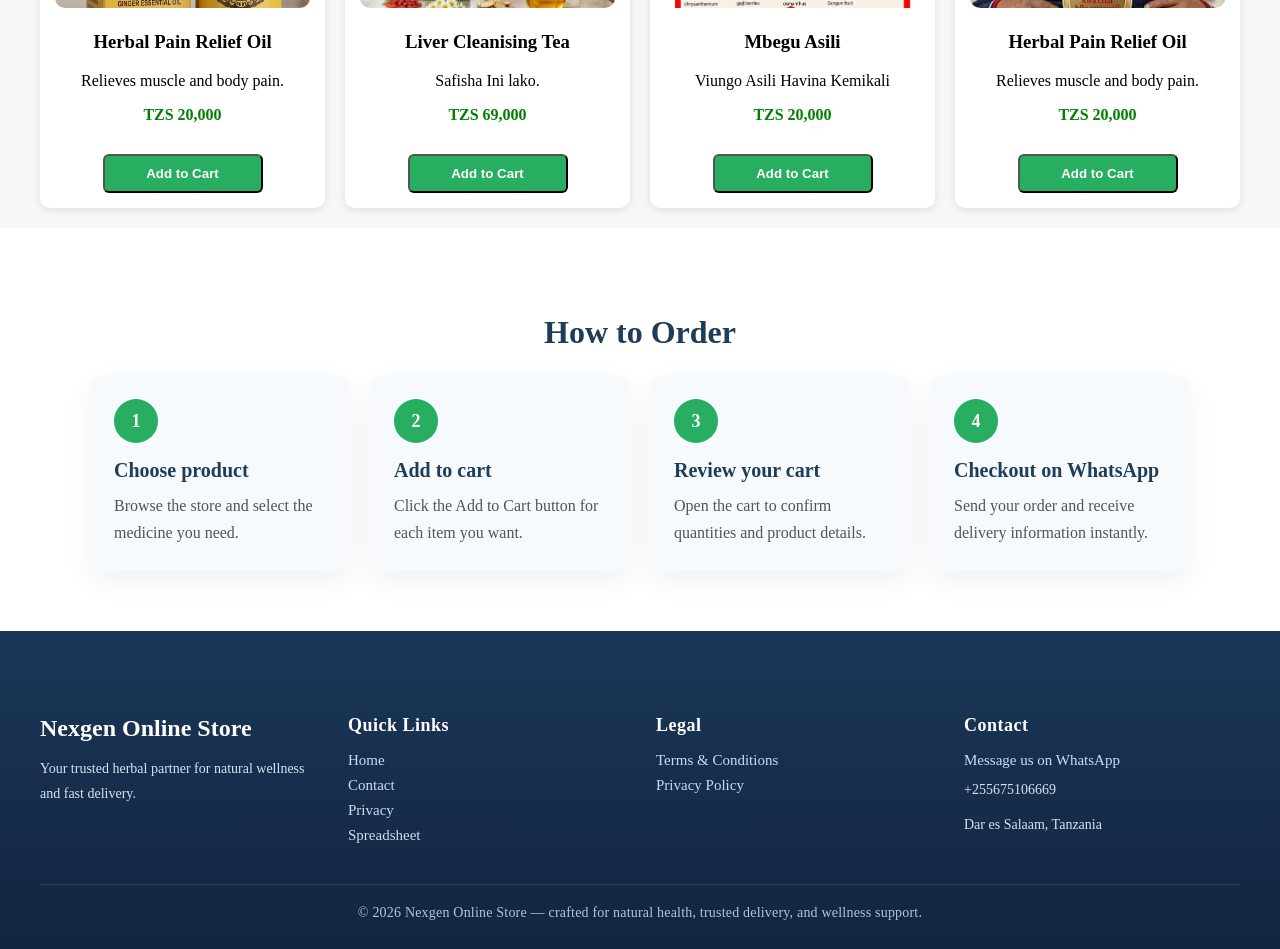
==== commit d2d0e81d: "Update index.html" ====
--- a/index.html
+++ b/index.html
@@ -3,7 +3,7 @@
 <head>
 <meta charset="UTF-8">
 <meta name="viewport" content="width=device-width, initial-scale=1.0">
-<title>Natural Medicine Store</title>
+<title>Nexgen Online Store</title>
 
 <!-- LINK CSS FILE -->
 <link rel="stylesheet" href="style.css">
@@ -12,7 +12,7 @@
 <body>
 <header class="site-header">
   <div class="brand">
-    <h1>Natural Herbal Medicine Store</h1>
+    <h1>Nexgen Online Store</h1>
   </div>
   <button id="cartButton" class="cart-button" aria-label="Toggle cart" onclick="toggleCart()">
     🛒 Cart <span id="cartCountBadge">0</span>
@@ -228,7 +228,7 @@
   </div>
 
   <div class="footer-bottom">
-    <p>© 2026 Natural Medicine Store — crafted for natural health, trusted delivery, and wellness support.</p>
+    <p>© 2026 Nexgen Online Store — crafted for natural health, trusted delivery, and wellness support.</p>
   </div>
 </footer>
 
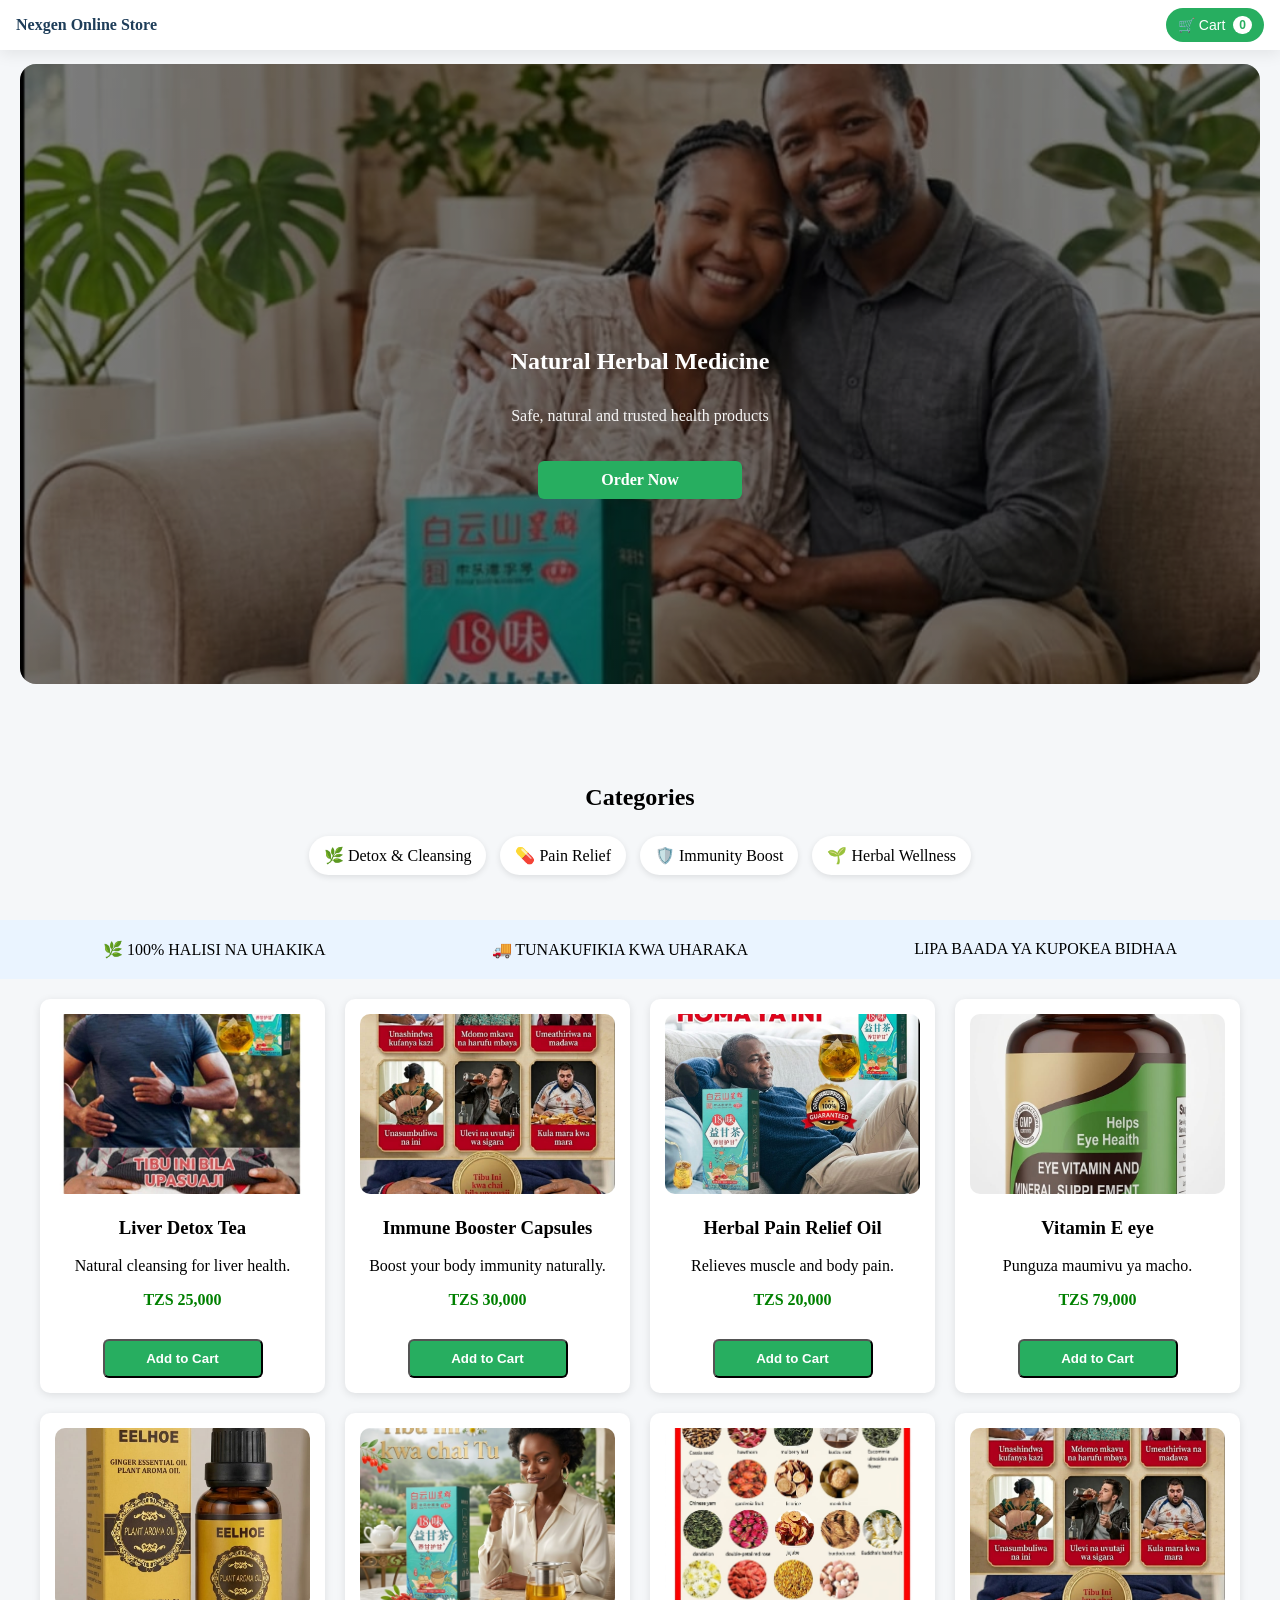
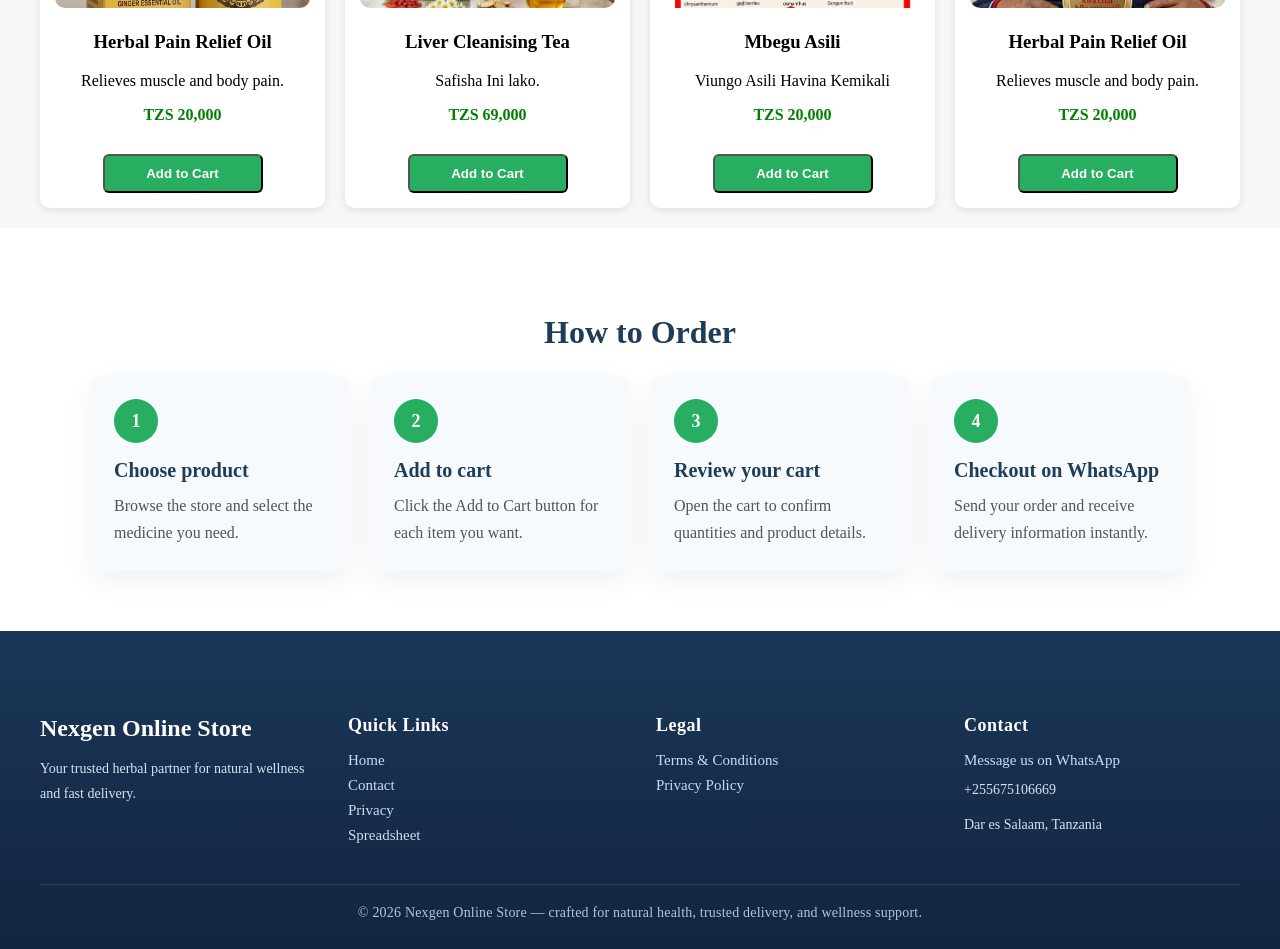
==== commit c9086939: "Update index.html" ====
--- a/index.html
+++ b/index.html
@@ -31,7 +31,7 @@
 </div>
 <!-- HERO -->
 <section class="hero">
-  <h1>Natural Herbal Medicine Store</h1>
+  <h1>Natural Herbal Medicine</h1>
   <p>Safe, natural and trusted health products</p>
   <a href="#products" class="btn">Order Now</a>
 </section>
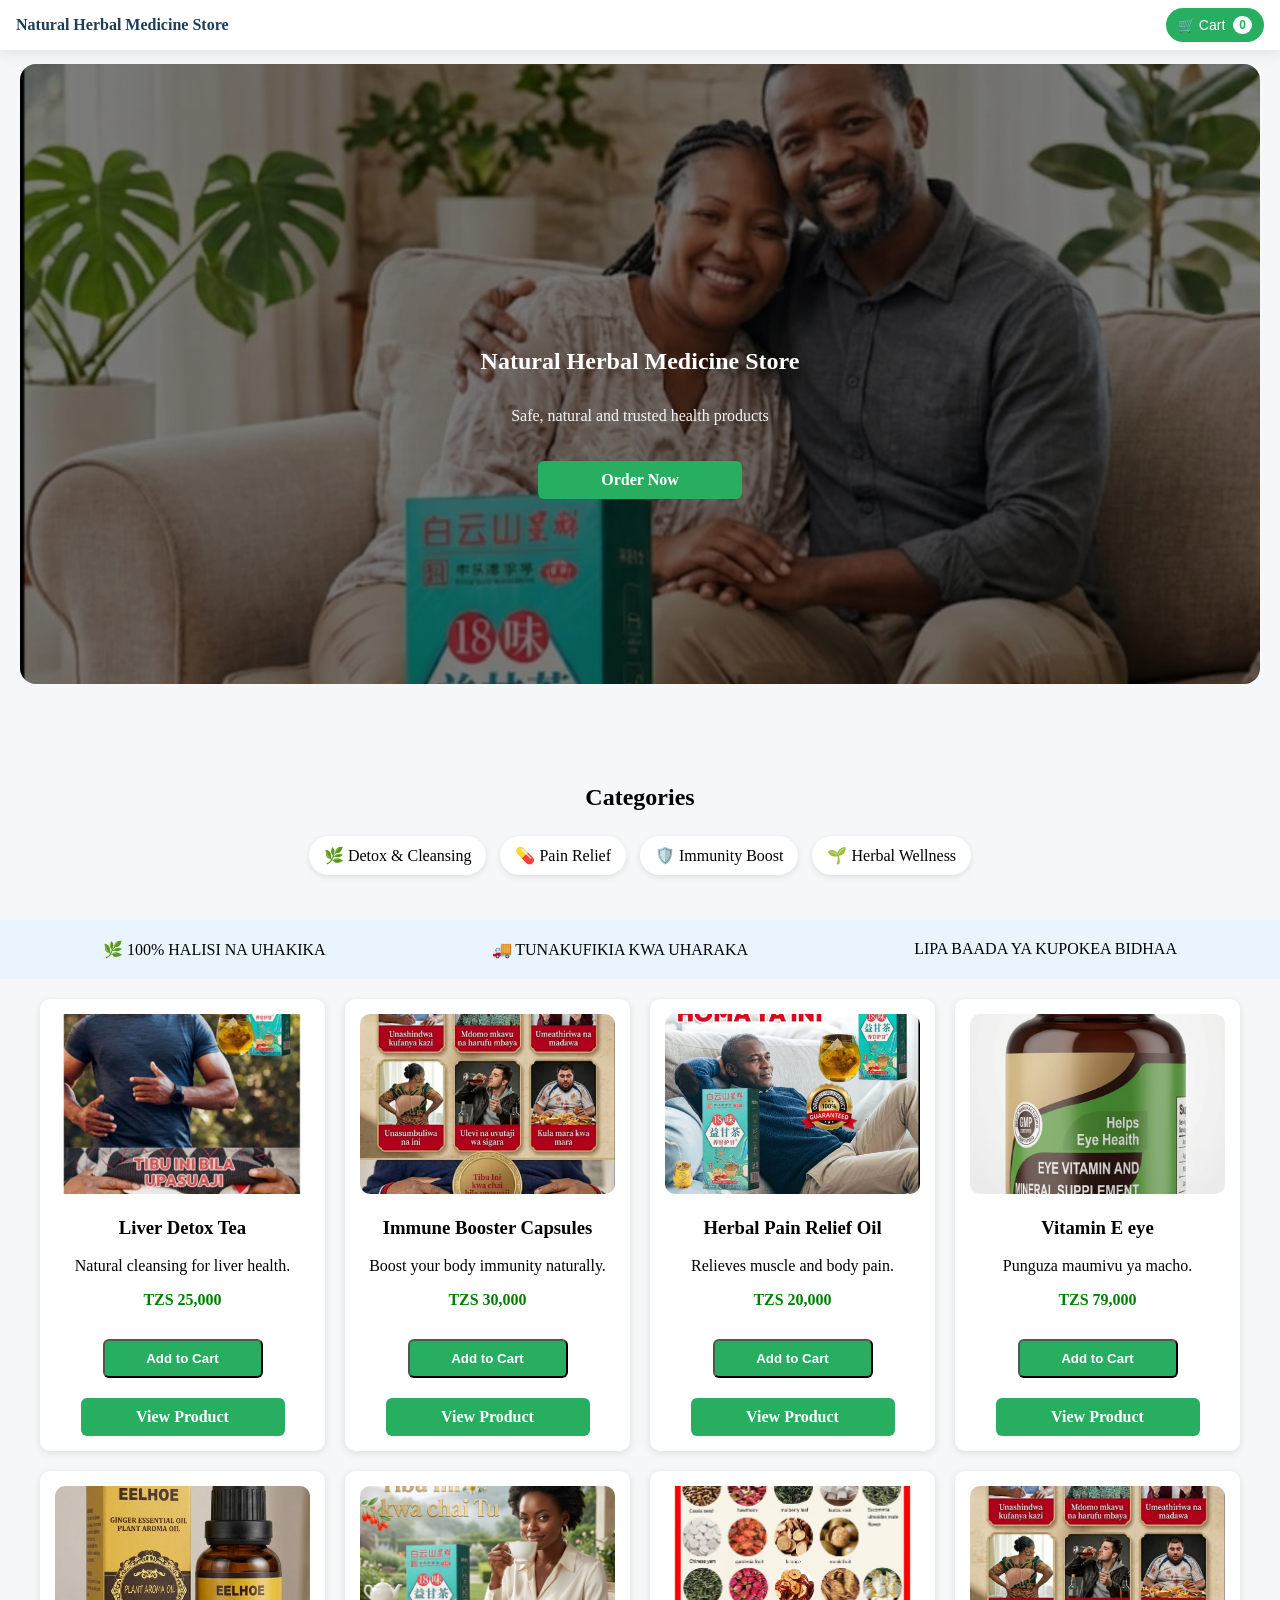
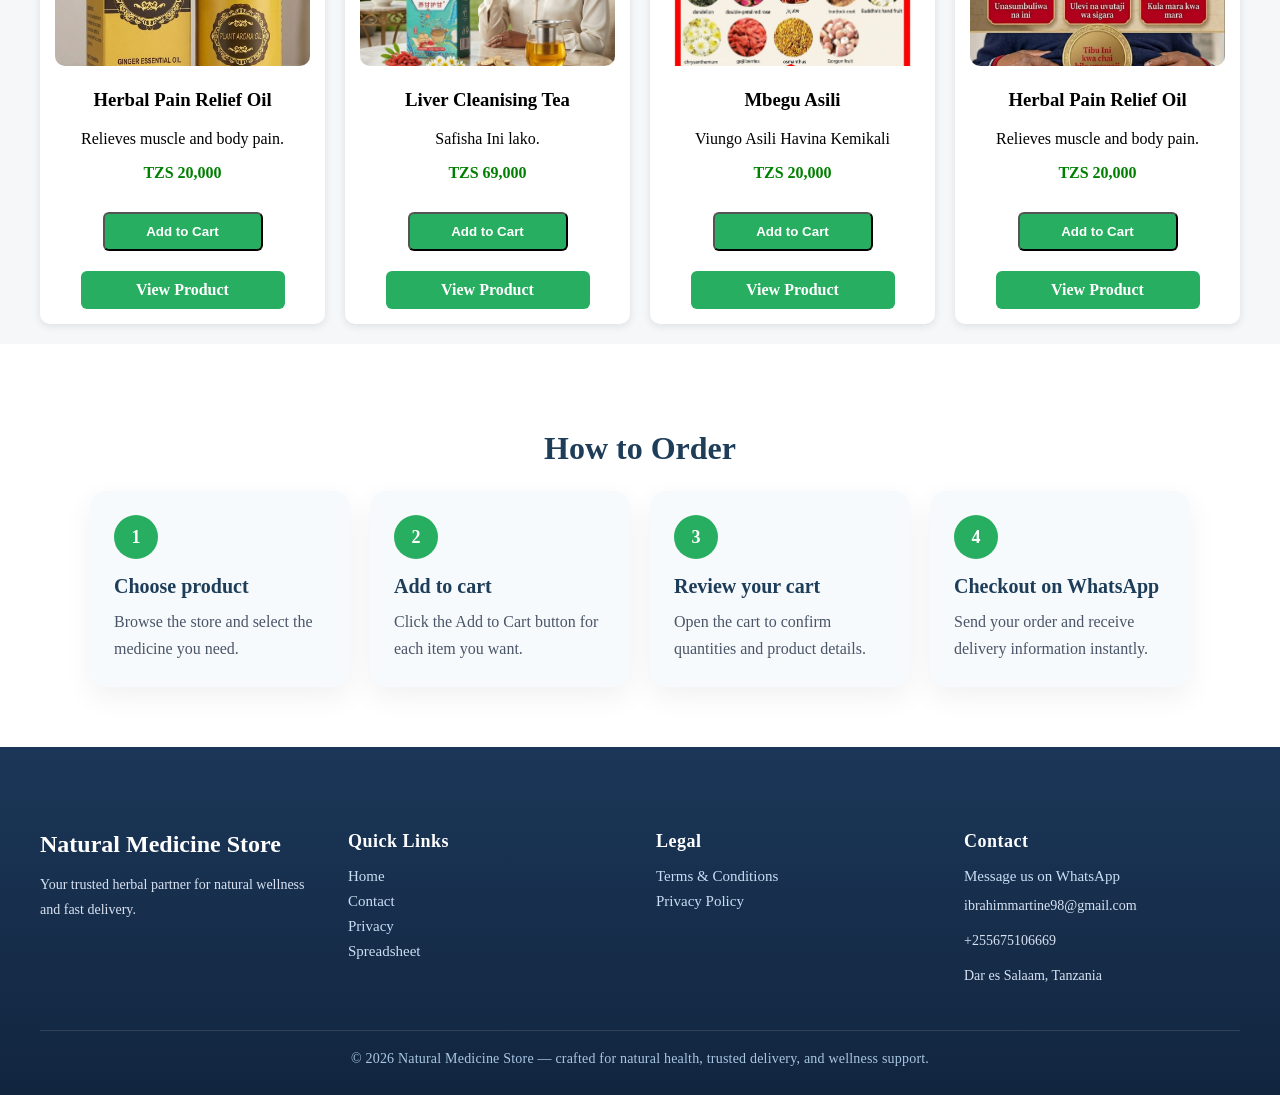
==== commit e2b8f677: "Update index.html" ====
--- a/index.html
+++ b/index.html
@@ -3,7 +3,7 @@
 <head>
 <meta charset="UTF-8">
 <meta name="viewport" content="width=device-width, initial-scale=1.0">
-<title>Nexgen Online Store</title>
+<title>Natural Medicine Store</title>
 
 <!-- LINK CSS FILE -->
 <link rel="stylesheet" href="style.css">
@@ -12,7 +12,7 @@
 <body>
 <header class="site-header">
   <div class="brand">
-    <h1>Nexgen Online Store</h1>
+    <h1>Natural Herbal Medicine Store</h1>
   </div>
   <button id="cartButton" class="cart-button" aria-label="Toggle cart" onclick="toggleCart()">
     🛒 Cart <span id="cartCountBadge">0</span>
@@ -31,7 +31,7 @@
 </div>
 <!-- HERO -->
 <section class="hero">
-  <h1>Natural Herbal Medicine</h1>
+  <h1>Natural Herbal Medicine Store</h1>
   <p>Safe, natural and trusted health products</p>
   <a href="#products" class="btn">Order Now</a>
 </section>
@@ -74,6 +74,7 @@
       <p>Natural cleansing for liver health.</p>
       <p class="price">TZS 25,000</p>
       <button class="btn" onclick="addToCart('Liver Detox Tea', 25000)">Add to Cart</button>
+      <a class="btn" href="product.html?id=1">View Product</a>
     </div>
 
     <div class="card">
@@ -82,6 +83,7 @@
       <p>Boost your body immunity naturally.</p>
       <p class="price">TZS 30,000</p>
       <button class="btn" onclick="addToCart('Immune Booster Capsules', 30000)">Add to Cart</button>
+      <a class="btn" href="product.html?id=2">View Product</a>
     </div>
 
     <div class="card">
@@ -90,13 +92,15 @@
       <p>Relieves muscle and body pain.</p>
       <p class="price">TZS 20,000</p>
       <button class="btn" onclick="addToCart('Herbal Pain Relief Oil', 20000)">Add to Cart</button>
+      <a class="btn" href="product.html?id=3">View Product</a>
     </div>
  <div class="card">
-      <img src="pics/WhatsApp Image 2026-05-22 at 18.37.34 (2).jpeg" alt="Herbal Pain Relief Oil">
+      <img src="pics/WhatsApp Image 2026-05-22 at 18.37.34 (2).jpeg" alt="Vitamin E eye">
       <h3>Vitamin E eye</h3>
       <p>Punguza maumivu ya macho.</p>
       <p class="price">TZS 79,000</p>
       <button class="btn" onclick="addToCart('Vitamin E eye', 79000)">Add to Cart</button>
+      <a class="btn" href="product.html?id=4">View Product</a>
     </div>
 
  <div class="card">
@@ -105,6 +109,7 @@
       <p>Relieves muscle and body pain.</p>
       <p class="price">TZS 20,000</p>
       <button class="btn" onclick="addToCart('Herbal Pain Relief Oil', 20000)">Add to Cart</button>
+      <a class="btn" href="product.html?id=5">View Product</a>
     </div>
      <div class="card">
       <img src="pics/WhatsApp Image 2026-05-21 at 21.22.59.jpeg" alt="Herbal Pain Relief Oil">
@@ -112,6 +117,7 @@
       <p>Safisha Ini lako.</p>
       <p class="price">TZS 69,000</p>
       <button class="btn" onclick="addToCart('Liver Cleanising Tea', 69000)">Add to Cart</button>
+      <a class="btn" href="product.html?id=6">View Product</a>
     </div>
      <div class="card">
       <img src="pics/WhatsApp Image 2026-05-21 at 22.23.45 (1).jpeg" alt="Herbal Pain Relief Oil">
@@ -119,6 +125,7 @@
       <p>Viungo Asili Havina Kemikali</p>
       <p class="price">TZS 20,000</p>
       <button class="btn" onclick="addToCart('Mbegu Asili', 20000)">Add to Cart</button>
+      <a class="btn" href="product.html?id=7">View Product</a>
     </div>
      <div class="card">
       <img src="pics/WhatsApp Image 2026-05-21 at 21.22.15 (1).jpeg" alt="Herbal Pain Relief Oil">
@@ -126,6 +133,7 @@
       <p>Relieves muscle and body pain.</p>
       <p class="price">TZS 20,000</p>
       <button class="btn" onclick="addToCart('Herbal Pain Relief Oil', 20000)">Add to Cart</button>
+      <a class="btn" href="product.html?id=8">View Product</a>
     </div>
 
   </div>
@@ -201,7 +209,7 @@
 <footer class="site-footer">
   <div class="footer-nav">
     <div class="footer-box brand-box">
-      <h3>Nexgen Online Store</h3>
+      <h3>Natural Medicine Store</h3>
       <p>Your trusted herbal partner for natural wellness and fast delivery.</p>
     </div>
 
@@ -222,13 +230,14 @@
     <div class="footer-box">
       <h4>Contact</h4>
       <a href="https://wa.me/255662887661 " target="_blank">Message us on WhatsApp</a>
+      <p>ibrahimmartine98@gmail.com</p>
       <p>+255675106669</p>
       <p>Dar es Salaam, Tanzania</p>
     </div>
   </div>
 
   <div class="footer-bottom">
-    <p>© 2026 Nexgen Online Store — crafted for natural health, trusted delivery, and wellness support.</p>
+    <p>© 2026 Natural Medicine Store — crafted for natural health, trusted delivery, and wellness support.</p>
   </div>
 </footer>
 
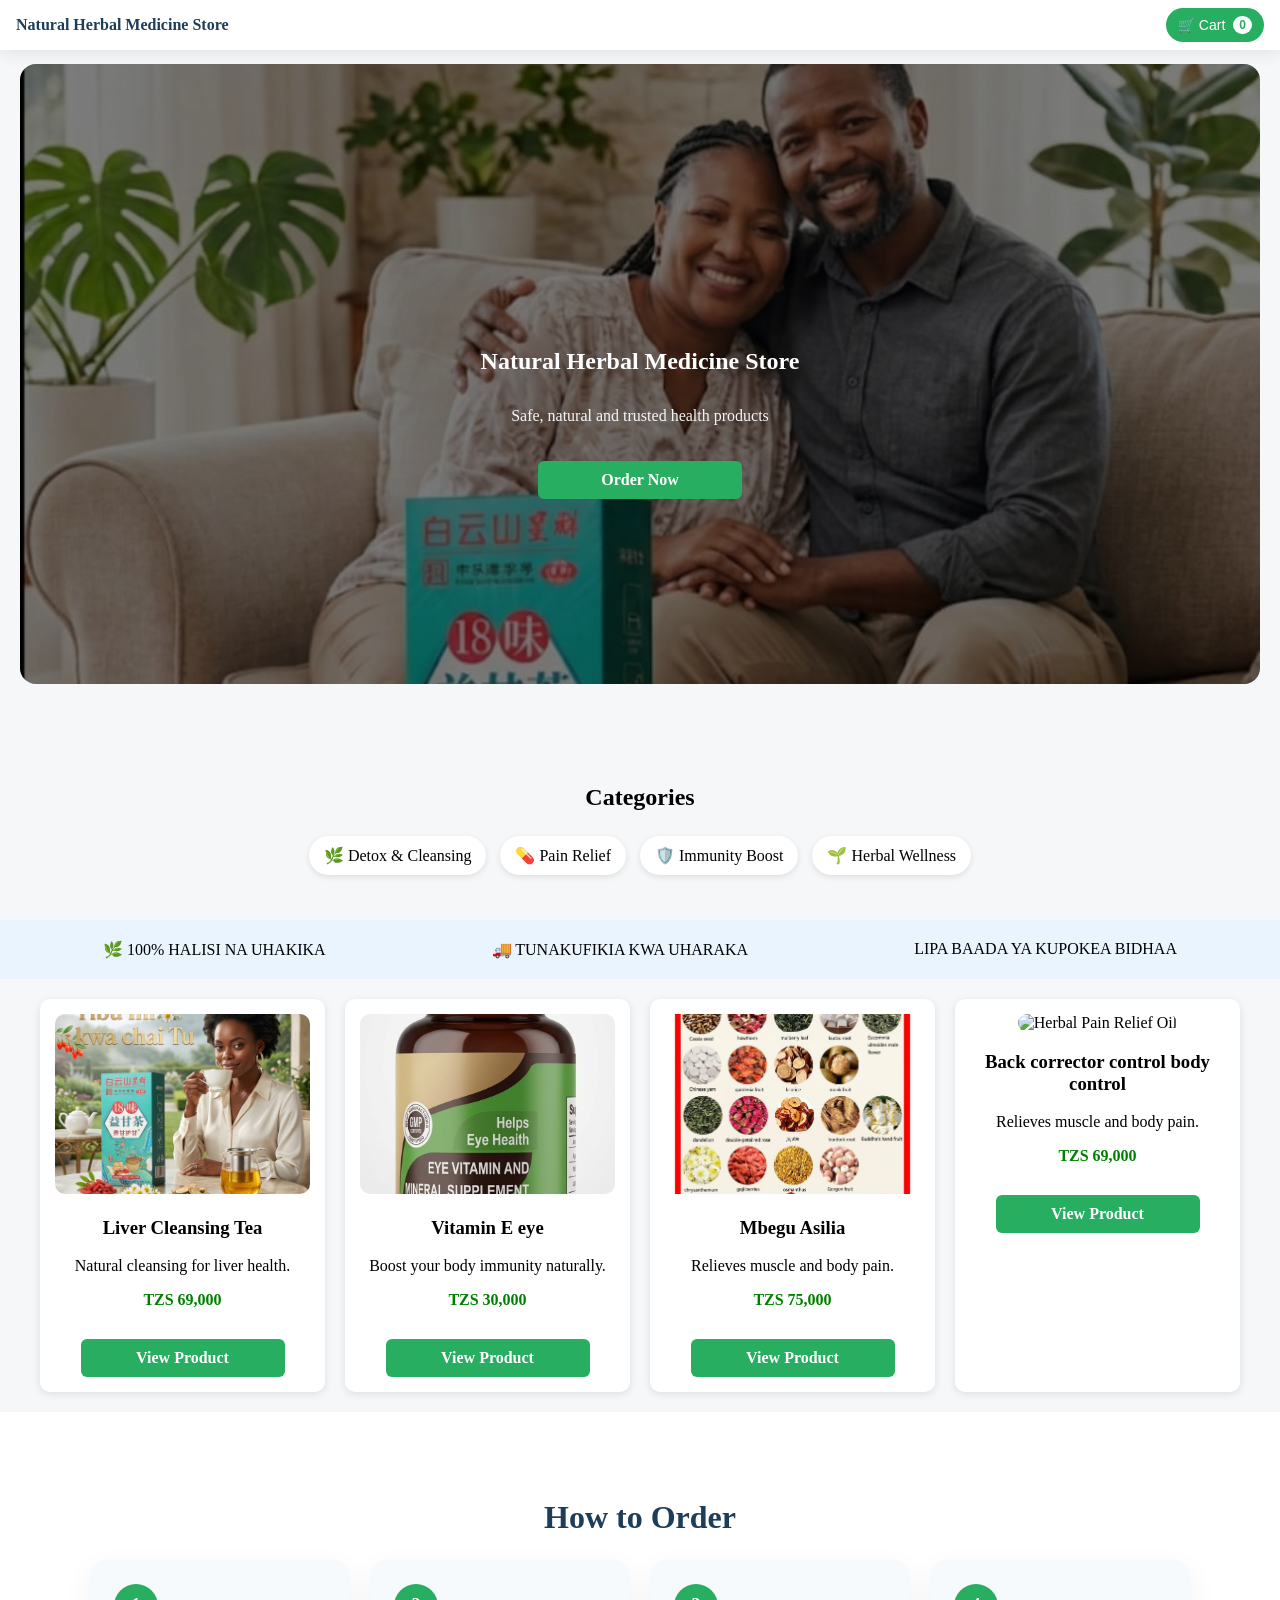
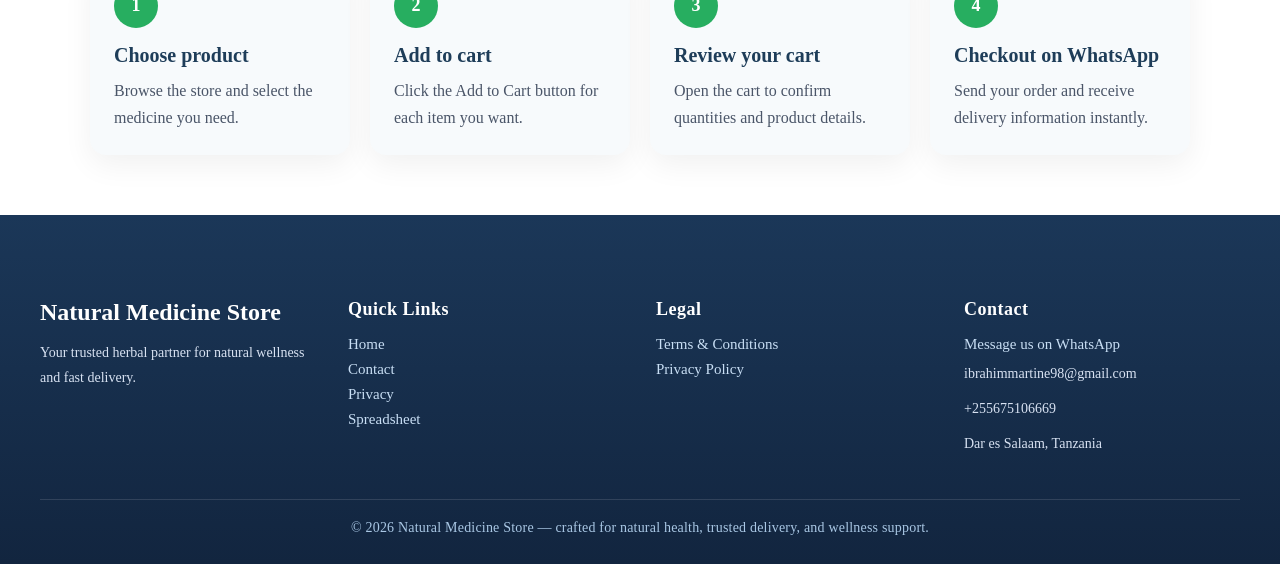
==== commit 8ea40d0d: "Update index.html" ====
--- a/index.html
+++ b/index.html
@@ -69,74 +69,36 @@
   <div class="container">
 
     <div class="card">
-      <img src="pics/WhatsApp Image 2026-05-21 at 21.22.15.jpeg" alt="Liver Detox Tea">
-      <h3>Liver Detox Tea</h3>
+      <img src="pics/WhatsApp Image 2026-05-21 at 21.22.59.jpeg" alt="Liver Cleansing Tea">
+      <h3>Liver Cleansing Tea</h3>
       <p>Natural cleansing for liver health.</p>
-      <p class="price">TZS 25,000</p>
-      <button class="btn" onclick="addToCart('Liver Detox Tea', 25000)">Add to Cart</button>
-      <a class="btn" href="product.html?id=1">View Product</a>
+      <p class="price">TZS 69,000</p>
+     <a class="btn" href="liver-cleansing-tea.html.html">View Product</a>
     </div>
 
     <div class="card">
-      <img src="pics/WhatsApp Image 2026-05-21 at 21.22.15 (1).jpeg" alt="Immune Booster Capsules">
-      <h3>Immune Booster Capsules</h3>
+      <img src="pics/WhatsApp Image 2026-05-22 at 18.37.34 (2).jpeg" alt="Vitamin E eye">
+      <h3>Vitamin E eye</h3>
       <p>Boost your body immunity naturally.</p>
       <p class="price">TZS 30,000</p>
-      <button class="btn" onclick="addToCart('Immune Booster Capsules', 30000)">Add to Cart</button>
-      <a class="btn" href="product.html?id=2">View Product</a>
+      <a class="btn" href="vitamin-e-eye.html">View Product</a>
     </div>
 
     <div class="card">
-      <img src="pics/WhatsApp Image 2026-05-21 at 21.22.15 (2).jpeg" alt="Herbal Pain Relief Oil">
-      <h3>Herbal Pain Relief Oil</h3>
+      <img src="pics/WhatsApp Image 2026-05-21 at 22.23.45 (1).jpeg" alt="Mbegu Asilia">
+      <h3>Mbegu Asilia</h3>
       <p>Relieves muscle and body pain.</p>
-      <p class="price">TZS 20,000</p>
-      <button class="btn" onclick="addToCart('Herbal Pain Relief Oil', 20000)">Add to Cart</button>
-      <a class="btn" href="product.html?id=3">View Product</a>
+      <p class="price">TZS 75,000</p>
+      <a class="btn" href="mbegu-asilia.html">View Product</a>
     </div>
  <div class="card">
-      <img src="pics/WhatsApp Image 2026-05-22 at 18.37.34 (2).jpeg" alt="Vitamin E eye">
-      <h3>Vitamin E eye</h3>
-      <p>Punguza maumivu ya macho.</p>
-      <p class="price">TZS 79,000</p>
-      <button class="btn" onclick="addToCart('Vitamin E eye', 79000)">Add to Cart</button>
-      <a class="btn" href="product.html?id=4">View Product</a>
-    </div>
-
- <div class="card">
-      <img src="pics/WhatsApp Image 2026-05-22 at 18.37.34 (3).jpeg" alt="Herbal Pain Relief Oil">
-      <h3>Herbal Pain Relief Oil</h3>
+      <img src="pics/Posturecorrectorsp2.webp" alt="Herbal Pain Relief Oil">
+      <h3>  Back corrector control body control</h3>
       <p>Relieves muscle and body pain.</p>
-      <p class="price">TZS 20,000</p>
-      <button class="btn" onclick="addToCart('Herbal Pain Relief Oil', 20000)">Add to Cart</button>
-      <a class="btn" href="product.html?id=5">View Product</a>
-    </div>
-     <div class="card">
-      <img src="pics/WhatsApp Image 2026-05-21 at 21.22.59.jpeg" alt="Herbal Pain Relief Oil">
-      <h3>Liver Cleanising Tea</h3>
-      <p>Safisha Ini lako.</p>
       <p class="price">TZS 69,000</p>
-      <button class="btn" onclick="addToCart('Liver Cleanising Tea', 69000)">Add to Cart</button>
-      <a class="btn" href="product.html?id=6">View Product</a>
-    </div>
-     <div class="card">
-      <img src="pics/WhatsApp Image 2026-05-21 at 22.23.45 (1).jpeg" alt="Herbal Pain Relief Oil">
-      <h3>Mbegu Asili</h3>
-      <p>Viungo Asili Havina Kemikali</p>
-      <p class="price">TZS 20,000</p>
-      <button class="btn" onclick="addToCart('Mbegu Asili', 20000)">Add to Cart</button>
-      <a class="btn" href="product.html?id=7">View Product</a>
-    </div>
-     <div class="card">
-      <img src="pics/WhatsApp Image 2026-05-21 at 21.22.15 (1).jpeg" alt="Herbal Pain Relief Oil">
-      <h3>Herbal Pain Relief Oil</h3>
-      <p>Relieves muscle and body pain.</p>
-      <p class="price">TZS 20,000</p>
-      <button class="btn" onclick="addToCart('Herbal Pain Relief Oil', 20000)">Add to Cart</button>
-      <a class="btn" href="product.html?id=8">View Product</a>
-    </div>
-
-  </div>
+      <a class="btn" href="herbal-pain-relief-oil.html">View Product</a>
+    </div>
+    
 </main>
 
 <!-- HOW TO ORDER (4) -->
@@ -435,3 +397,8 @@
 
 </body>
 </html>
+
+
+
+
+
--- a/style.css
+++ b/style.css
@@ -564,4 +564,6 @@
 
 .order-form button:hover {
   background: #219150;
-}+}
+  background: #219150;
+}
